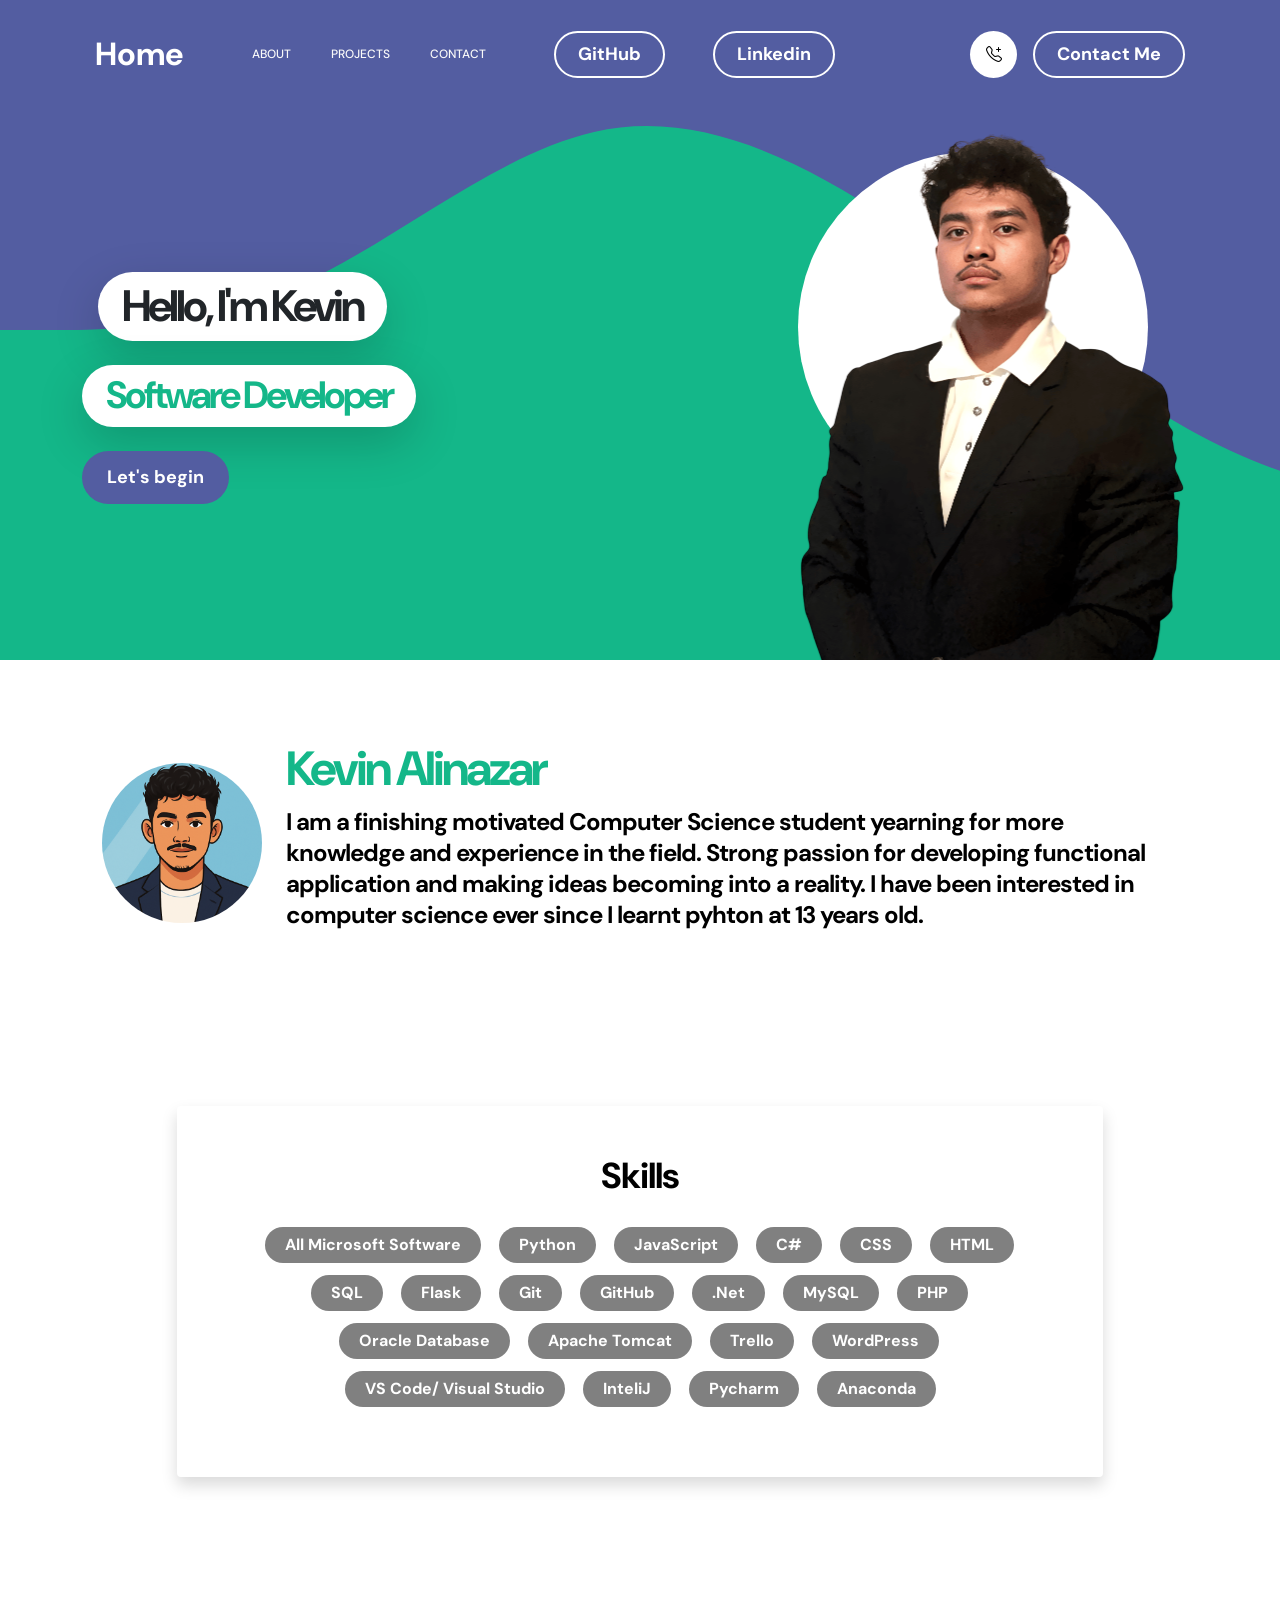
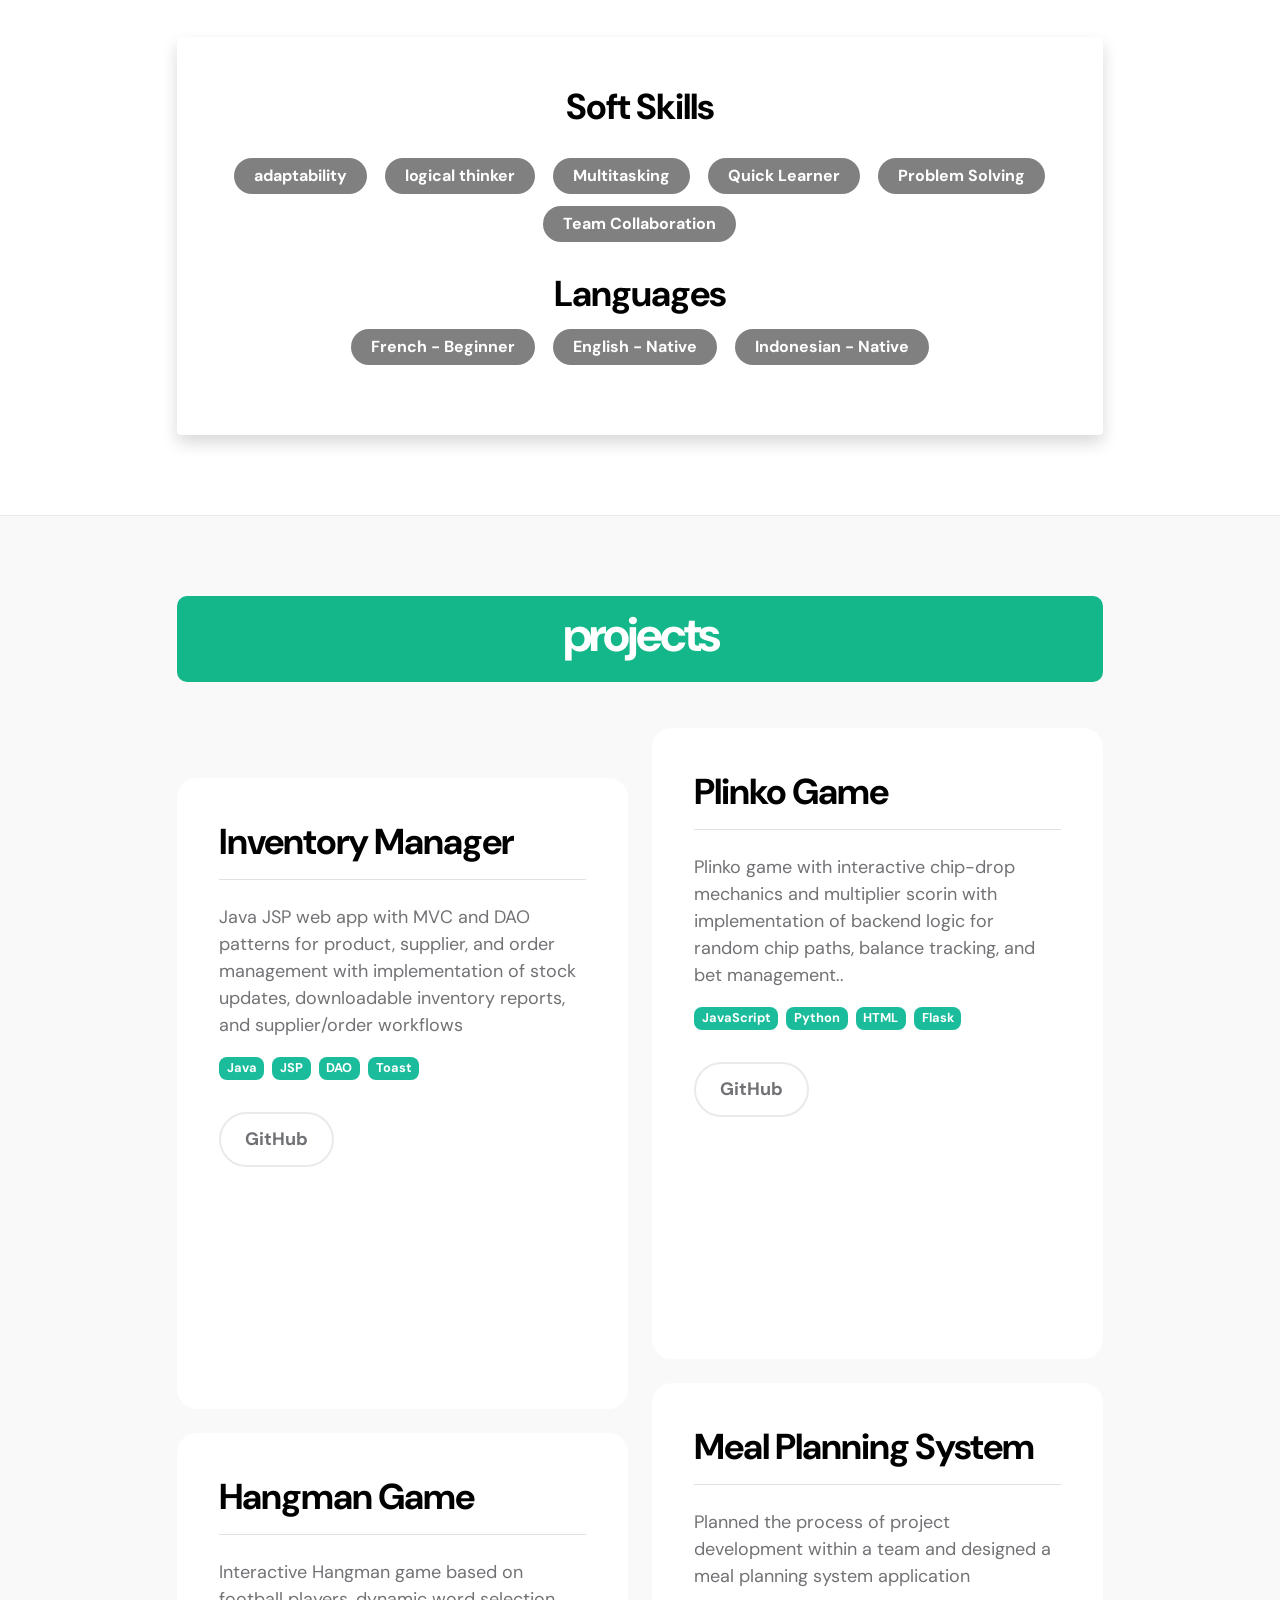
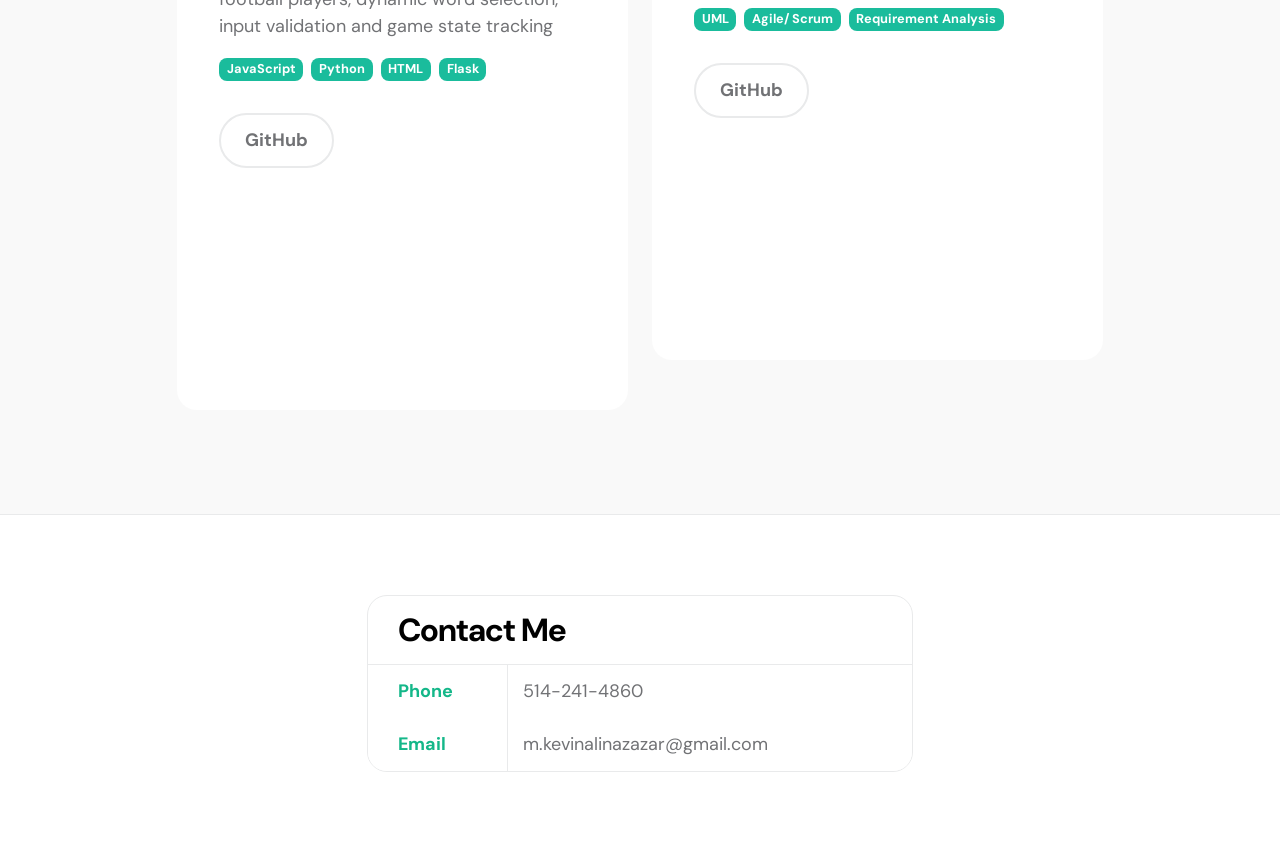
==== index.html @ 89772df0 "commit" ====
<!doctype html>
<html lang="en">
    <head>
        <meta charset="utf-8">
        <meta name="viewport" content="width=device-width, initial-scale=1">

        <meta name="description" content="">
        <meta name="author" content="TemplateMo">

        <title>Kevin's Portfolio</title>

        <!-- CSS FILES -->
        <link rel="preconnect" href="https://fonts.googleapis.com">
        
        <link rel="preconnect" href="https://fonts.gstatic.com" crossorigin>
        
        <link href="https://fonts.googleapis.com/css2?family=DM+Sans:wght@400;500;700&display=swap" rel="stylesheet">

        <link href="css/bootstrap.min.css" rel="stylesheet">

        <link href="css/bootstrap-icons.css" rel="stylesheet">

        <link href="css/magnific-popup.css" rel="stylesheet">

        <link href="css/templatemo-first-portfolio-style.css" rel="stylesheet">
        

    </head>
    
    <body>

        <section class="preloader">
            <div class="spinner">
                <span class="spinner-rotate"></span>    
            </div>
        </section>

        <nav class="navbar navbar-expand-lg">
            <div class="container">

                <button class="navbar-toggler" type="button" data-bs-toggle="collapse" data-bs-target="#navbarNav" aria-controls="navbarNav" aria-expanded="false" aria-label="Toggle navigation">
                    <span class="navbar-toggler-icon"></span>
                </button>

                <a href="index.html" class="navbar-brand mx-auto mx-lg-0">Home</a>

                <div class="collapse navbar-collapse" id="navbarNav">
                    <ul class="navbar-nav ms-lg-5">
                        <li class="nav-item">
                            <a class="nav-link" href="#section_2">About</a>
                        </li>

                        <li class="nav-item">
                            <a class="nav-link" href="#section_3">Projects</a>
                        </li>

                        <li class="nav-item">
                            <a class="nav-link" href="#section_4">Contact</a>
                        </li>
                    </ul>

                    <div class="d-lg-flex align-items-center d-none ms-5">
                        <a class="custom-btn btn" href="https://github.com/Hellotoday123"
                            target="_blank" 
                            rel="noopener noreferrer">GitHub</a>
                    </div>

                    <div class="d-lg-flex align-items-center d-none ms-5">
                        <a class="custom-btn btn" href="https://www.linkedin.com/in/kevin-alinazar-20935528a"
                            target="_blank" 
                            rel="noopener noreferrer">Linkedin</a>
                    </div>


                    <div class="d-lg-flex align-items-center d-none ms-auto">
                        <i class="navbar-icon bi-telephone-plus me-3"></i>
                        <a class="custom-btn btn" href="#section_4">Contact Me</a>
                    </div>
                </div>

            </div>
        </nav>

        <main>

            <section class="hero d-flex justify-content-center align-items-center" id="section_1">
                <div class="container">
                    <div class="row">

                        <div class="col-lg-7 col-12">
                            <div class="hero-text">
                                <div class="hero-title-wrap d-flex align-items-center mb-4">
                                    <h1 class="hero-title ms-3 mb-0">Hello, I'm Kevin</h1>
                                </div>

                                <h2 class="mb-4">Software Developer</h2>
                                <p class="mb-4"><a class="custom-btn btn custom-link" href="#section_2">Let's begin</a></p>
                            </div>
                        </div>

                        <div class="col-lg-5 col-12 position-relative">
                            <div class="hero-image-wrap"></div>
                            <img src="images/kevin_picture.png" 
                                class="kevin-image img-fluid" 
                                alt=""
                                style="width:50px; margin-top:-40px;">
                        </div>

                    </div>
                </div>
                <svg xmlns="http://www.w3.org/2000/svg" viewBox="0 0 1440 320"><path fill="#535da1" fill-opacity="1" d="M0,160L24,160C48,160,96,160,144,138.7C192,117,240,75,288,64C336,53,384,75,432,106.7C480,139,528,181,576,208C624,235,672,245,720,240C768,235,816,213,864,186.7C912,160,960,128,1008,133.3C1056,139,1104,181,1152,202.7C1200,224,1248,224,1296,197.3C1344,171,1392,117,1416,90.7L1440,64L1440,0L1416,0C1392,0,1344,0,1296,0C1248,0,1200,0,1152,0C1104,0,1056,0,1008,0C960,0,912,0,864,0C816,0,768,0,720,0C672,0,624,0,576,0C528,0,480,0,432,0C384,0,336,0,288,0C240,0,192,0,144,0C96,0,48,0,24,0L0,0Z"></path></svg>
            </section>


            <section class="about section-padding" id="section_2">
                <div class="container">
                    <div class="row">
                        <div class="col-lg-12">
                            <div class="about-thumb d-flex align-items-center">

                                <img src="images/ai-image.png" class="avatar-image img-fluid me-4" alt="">
                                <div>
                                    <h2 class="me-4 mb-0">Kevin Alinazar</h2>
                                    <h5 class="pt-2 mb-3">I am a finishing motivated Computer Science student yearning for more 
                                        knowledge and experience in the field. Strong passion for developing functional application
                                         and making ideas becoming into a reality. I have been interested in computer science ever
                                        since I learnt pyhton at 13 years old.</h5>

                                </div>
                            </div>
                        </div>

                    </div>
                </div>
            </section>


            <section class="skills section-padding">
            <div class="container">
                <div class="row justify-content-center">
                <div class="col-lg-10 col-md-12">
                    
                    <div class="skills-border p-5 shadow rounded text-center">
                    <h3 class="mb-4">Skills</h3>
                    
                    <ul class="list-inline">
                        <li class="list-inline-item badge skills-box">All Microsoft Software</li>
                        <li class="list-inline-item badge skills-box">Python</li>
                        <li class="list-inline-item badge skills-box">JavaScript</li>
                        <li class="list-inline-item badge skills-box">C#</li>
                        <li class="list-inline-item badge skills-box">CSS</li>
                        <li class="list-inline-item badge skills-box">HTML</li>
                        <li class="list-inline-item badge skills-box">SQL</li>
                        <li class="list-inline-item badge skills-box">Flask</li>
                        <li class="list-inline-item badge skills-box">Git</li>
                        <li class="list-inline-item badge skills-box">GitHub</li>
                        <li class="list-inline-item badge skills-box">.Net</li>
                        <li class="list-inline-item badge skills-box">MySQL</li>
                        <li class="list-inline-item badge skills-box">PHP</li>
                        <li class="list-inline-item badge skills-box">Oracle Database</li>
                        <li class="list-inline-item badge skills-box">Apache Tomcat</li>
                        <li class="list-inline-item badge skills-box">Trello</li>
                        <li class="list-inline-item badge skills-box">WordPress</li>
                        <li class="list-inline-item badge skills-box">VS Code/ Visual Studio</li>
                        <li class="list-inline-item badge skills-box">InteliJ</li>
                        <li class="list-inline-item badge skills-box">Pycharm</li>
                        <li class="list-inline-item badge skills-box">Anaconda</li>
                    </ul>
                    </div>

                </div>

                </div>
            </div>
            </section>
            <section class="skills section-padding">
            <div class="container">
                <div class="row justify-content-center">
                <div class="col-lg-10 col-md-12">
                    
                    <div class="skills-border p-5 shadow rounded text-center">
                    <h3 class="mb-4">Soft Skills</h3>
                    
                    <ul class="list-inline">
                        <li class="list-inline-item badge skills-box">adaptability</li>
                        <li class="list-inline-item badge skills-box">logical thinker</li>
                        <li class="list-inline-item badge skills-box">Multitasking</li>
                        <li class="list-inline-item badge skills-box">Quick Learner</li>
                        <li class="list-inline-item badge skills-box">Problem Solving</li>
                        <li class="list-inline-item badge skills-box">Team Collaboration</li>

                        <h3 class="mt-4">Languages</h3>
                        <ul class="list-inline">
                            <li class="list-inline-item badge skills-box">French - Beginner</li>
                            <li class="list-inline-item badge skills-box">English - Native</li>
                            <li class="list-inline-item badge skills-box">Indonesian - Native</li>
                        </ul>
                    </ul>
                    </div>
                

                </div>
                </div>
            </div>
            </section>


            <section class="projects section-padding" id="section_3">
                <div class="container">
                    <div class="row">

                        <div class="col-lg-10 col-12 mx-auto">
                            <div class="section-title-wrap d-flex justify-content-center align-items-center mb-5">
                                <h2 class="text-white mb-2">projects</h2>
                            </div>

                            <div class="row pt-lg-5">
                                <div class="col-lg-6 col-12">
                                    <div class="projects-thumb">
                                        <div class="d-flex flex-wrap align-items-center border-bottom mb-4 pb-3">
                                            <h3 class="mb-0">Inventory Manager</h3>
                                        </div>

                                        <p>Java JSP web app with MVC and DAO patterns for product, supplier, and order management with implementation of stock updates, 
                                            downloadable inventory reports, and supplier/order workflows</p>


                                        <div class="project-badges mb-3">
                                            <span class="badge badge-tech me-1">Java</span>
                                            <span class="badge badge-tech me-1">JSP</span>
                                            <span class="badge badge-tech me-1">DAO</span>
                                            <span class="badge badge-tech me-1">Toast</span>
                                        </div>

                                        <a href="https://github.com/Hellotoday123/inventory-manager"
                                            class="custom-btn custom-border-btn btn mt-3"
                                            target="_blank" 
                                            rel="noopener noreferrer">GitHub</a>
                                    </div>
                                </div>

                                <div class="col-lg-6 col-12">
                                    <div class="projects-thumb projects-thumb-up">
                                        <div class="d-flex flex-wrap align-items-center border-bottom mb-4 pb-3">
                                            <h3 class="mb-0">Plinko Game</h3>
                                        </div>

                                        <p>Plinko game with interactive chip-drop mechanics and multiplier scorin with implementation of backend logic for random chip paths, 
                                            balance tracking, and bet management..</p>

                                        <div class="project-badges mb-3">
                                            <span class="badge badge-tech me-1">JavaScript</span>
                                            <span class="badge badge-tech me-1">Python</span>
                                            <span class="badge badge-tech me-1">HTML</span>
                                            <span class="badge badge-tech me-1">Flask</span>
                                        </div>
                                        <a href="https://github.com/Hellotoday123/Plinko-game"
                                            class="custom-btn custom-border-btn btn mt-3"
                                            target="_blank" 
                                            rel="noopener noreferrer">GitHub</a>
                                    </div>
                                </div>

                                <div class="col-lg-6 col-12">
                                    <div class="projects-thumb">
                                        <div class="d-flex flex-wrap align-items-center border-bottom mb-4 pb-3">
                                            <h3 class="mb-0">Hangman Game</h3>
                                        </div>

                                        <p>Interactive Hangman game based on football players, dynamic word selection, input validation and game state tracking</p>

                                        <div class="project-badges mb-3">
                                            <span class="badge badge-tech me-1">JavaScript</span>
                                            <span class="badge badge-tech me-1">Python</span>
                                            <span class="badge badge-tech me-1">HTML</span>
                                            <span class="badge badge-tech me-1">Flask</span>
                                        </div>

                                        <a href="https://github.com/Hellotoday123/Hangman"
                                            class="custom-btn custom-border-btn btn mt-3"
                                            target="_blank" 
                                            rel="noopener noreferrer">GitHub</a>
                                    </div>
                                </div>

                                <div class="col-lg-6 col-12">
                                    <div class="projects-thumb projects-thumb-up">
                                        <div class="d-flex flex-wrap align-items-center border-bottom mb-4 pb-3">
                                            <h3 class="mb-0">Meal Planning System </h3>

                                        </div>

                                        <p>Planned the process of project development within a team and designed a meal planning system application</p>

                                        <div class="project-badges mb-3">
                                            <span class="badge badge-tech me-1">UML</span>
                                            <span class="badge badge-tech me-1">Agile/ Scrum</span>
                                            <span class="badge badge-tech me-1">Requirement Analysis</span>
                                        </div>

                                        <a href="https://github.com/Hellotoday123/Meal-Planning-System"
                                            class="custom-btn custom-border-btn btn mt-3"
                                            target="_blank" 
                                            rel="noopener noreferrer">GitHub</a>
                                    </div>
                                </div>
                            </div>
                        </div>
                    </div>
                </div>
            </section>

            <section class="contact section-padding" id="section_4">
                <div class="container">
                    <div class="row justify-content-center">
                        
                        <div class="col-lg-6 col-12">
                            <div class="profile-thumb">
                                <div class="profile-title">
                                    <h4 class="mb-0">Contact Me</h4>
                                </div>

                                <div class="profile-body">
                                    <p>
                                        <span class="profile-small-title">Phone</span> 
                                         <span><a href="tel: 514-241-4860">514-241-4860</a></span>
                                    </p>

                                    <p>
                                        <span class="profile-small-title">Email</span> 
                                        <span><a href="mailto:m.kevinalinazazar@gmail.com">m.kevinalinazazar@gmail.com</a></span>
                                    </p>
                                </div>
                            </div>
                        </div>

                    </div>
                </div>
            </section>

        </main>
        <!-- JAVASCRIPT FILES -->
        <script src="js/jquery.min.js"></script>
        <script src="js/bootstrap.min.js"></script>
        <script src="js/jquery.sticky.js"></script>
        <script src="js/jquery.magnific-popup.min.js"></script>
        <script src="js/magnific-popup-options.js"></script>
        <script src="js/custom.js"></script>

    </body>
</html>
---- css/templatemo-first-portfolio-style.css ----
/*

TemplateMo 578 First Portfolio

https://templatemo.com/tm-578-first-portfolio

*/


/*---------------------------------------
  CUSTOM PROPERTIES ( VARIABLES )             
-----------------------------------------*/
:root {
  --white-color:                  #ffffff;
  --primary-color:                #535da1;
  --secondary-color:              #14B789;
  --section-bg-color:             #f9f9f9;
  --dark-color:                   #000000;
  --p-color:                      #717275;
  --border-color:                 #e9eaeb;
  --featured-border-color:        #727aab;

  --body-font-family:             'DM Sans', sans-serif;

  --h1-font-size:                 62px;
  --h2-font-size:                 48px;
  --h3-font-size:                 36px;
  --h4-font-size:                 32px;
  --h5-font-size:                 24px;
  --h6-font-size:                 22px;
  --p-font-size:                  18px;
  --menu-font-size:               12px;
  --copyright-font-size:          14px;

  --border-radius-large:          100px;
  --border-radius-medium:         20px;
  --border-radius-small:          10px;

  --font-weight-normal:           400;
  --font-weight-medium:           500;
  --font-weight-bold:             700;
}

body {
    background: var(--white-color);
    font-family: var(--body-font-family); 
}


/*---------------------------------------
  TYPOGRAPHY               
-----------------------------------------*/

h2,
h3,
h4,
h5,
h6 {
  color: var(--dark-color);
}

h1,
h2,
h3,
h4,
h5,
h6 {
  font-weight: var(--font-weight-bold);
  letter-spacing: -1px;
}

h1 {
  font-size: var(--h1-font-size);
  letter-spacing: -3px;
}

h2 {
  font-size: var(--h2-font-size);
  color: var(--secondary-color);
  letter-spacing: -3px;
}

h3 {
  font-size: var(--h3-font-size);
}

h4 {
  font-size: var(--h4-font-size);
}

h5 {
  font-size: var(--h5-font-size);
  line-height: normal;
}

h6 {
  font-size: var(--h6-font-size);
}

p {
  color: var(--p-color);
  font-size: var(--p-font-size);
  font-weight: var(--font-weight-normal);
}

ul li {
  color: var(--p-color);
  font-size: var(--p-font-size);
  font-weight: var(--font-weight-normal);
}

a, 
button {
  touch-action: manipulation;
  transition: all 0.3s;
}

a {
  color: var(--p-color);
  text-decoration: none;
}

a:hover {
  color: var(--secondary-color);
}

::selection {
  background: var(--secondary-color);
  color: var(--white-color);
}

::-moz-selection {
  background: var(--secondary-color);
  color: var(--white-color);
}

.section-padding {
  padding-top: 80px;
  padding-bottom: 80px;
}

b,
strong {
  font-weight: var(--font-weight-bold);
}

.section-title-wrap {
  background: var(--secondary-color);
  border-radius: var(--border-radius-small);
  padding: 10px 30px;
}


/*---------------------------------------
  AVATAR IMAGE               
-----------------------------------------*/
.avatar-image {
  border-radius: var(--border-radius-large);
  width: 160px;
  height: 160px;
  object-fit: cover;
}

.avatar-image-large {
  width: 90.4px;
  height: 90.4px;
}


/*---------------------------------------
  PRE LOADER               
-----------------------------------------*/
.preloader {
  position: fixed;
  top: 0;
  left: 0;
  width: 100%;
  height: 100%;
  z-index: 99999;
  display: flex;
  flex-flow: row nowrap;
  justify-content: center;
  align-items: center;
  background: none repeat scroll 0 0 var(--white-color);
}

.spinner {
  border: 1px solid transparent;
  border-radius: var(--border-radius-small);
  position: relative;
}

.spinner:before {
  content: '';
  box-sizing: border-box;
  position: absolute;
  top: 50%;
  left: 50%;
  width: 45px;
  height: 45px;
  margin-top: -10px;
  margin-left: -10px;
  border-radius: 50%;
  border: 1px solid var(--border-color);
  border-top-color: var(--white-color);
  animation: spinner .9s linear infinite;
}

@-webkit-@keyframes spinner {
  to {transform: rotate(360deg);
  }
}

@keyframes spinner {
  to {transform: rotate(360deg);}
}


/*---------------------------------------
  CUSTOM ICON               
-----------------------------------------*/
.navbar-icon {
  background: var(--white-color);
  border-radius: var(--border-radius-large);
  color: var(--dark-color);
  width: 47px;
  height: 47px;
  line-height: 47px;
  text-align: center;
}

.is-sticky .navbar-icon {
  background: var(--secondary-color);
  color: var(--white-color);
}

.form-check-icon {
  color: var(--secondary-color);
}


/*---------------------------------------
  CUSTOM BUTTON               
-----------------------------------------*/
.custom-btn,
.navbar .custom-btn {
  font-size: var(--p-font-size);
  font-weight: var(--font-weight-bold);
}

.navbar .custom-btn {
  background: transparent;
  border-width: 2px;
  border-style: solid;
  border-color: var(--white-color);
  color: var(--white-color);
  padding: 8px 22px;
}

.navbar .custom-btn:hover {
  background: var(--white-color);
  border-color: transparent;
  color: var(--secondary-color);
}

.custom-btn {
  background: var(--secondary-color);
  border-radius: var(--border-radius-large);
  color: var(--white-color);
  font-weight: var(--font-weight-bold);
  padding: 12px 24px;
}

.custom-btn:hover {
  background: var(--primary-color);
  box-shadow: 0 1rem 3rem rgba(0,0,0,.175);
  color: var(--white-color);
}

.custom-border-btn {
  background: transparent;
  border: 2px solid var(--border-color);
  color: var(--p-color);
}

.custom-border-btn:hover {
  background: var(--secondary-color);
  border-color: var(--secondary-color);
  color: var(--white-color);
}

.custom-link {
	background-color: var(--primary-color);
}

.custom-link:hover {
	background-color: var(--secondary-color);
}


/*---------------------------------------
  NAVIGATION              
-----------------------------------------*/
.sticky-wrapper {
  position: relative;
  z-index: 222;
  height: auto !important;
}

.is-sticky,
.is-sticky .navbar .container {
  background: var(--white-color);
  box-shadow: 0 1rem 3rem rgb(0 0 0 / 18%);
}

.is-sticky .navbar-brand,
.is-sticky .navbar-brand:hover {
  color: var(--dark-color);
}

.is-sticky .navbar-nav .nav-link {
  color: var(--p-color);
}

.is-sticky .navbar .custom-btn {
  border-color: var(--secondary-color);
  color: var(--secondary-color);
}

.is-sticky .navbar .custom-btn:hover {
  background: var(--secondary-color);
  color: var(--white-color);
}

.navbar {
  background: transparent;
  position: absolute;
  z-index: 9;
  right: 0;
  left: 0;
  transition: all 0.3s;
  padding-top: 15px;
  padding-bottom: 0;
}

.navbar .container {
  border-radius: var(--border-radius-small);
  padding: 10px 25px;
}

.navbar-brand {
  font-size: var(--h4-font-size);
  font-weight: var(--font-weight-bold);
}

.navbar-brand,
.navbar-brand:hover {
  color: var(--white-color);
}

.navbar-expand-lg .navbar-nav .nav-link {
  padding-right: 0;
  padding-left: 0;
  margin-right: 20px;
  margin-left: 20px;
}

.navbar-nav .nav-link {
  display: inline-block;
  color: var(--section-bg-color);
  font-size: var(--menu-font-size);
  font-weight: var(--font-weight-medium);
  text-transform: uppercase;
  position: relative;
  padding-top: 15px;
  padding-bottom: 15px;
}

.navbar-nav .nav-link::after {
  content: "";
  background: transparent;
  position: absolute;
  bottom: 6px;
  right: 0;
  left: 0;
  width: 100%;
  height: 2px;
}

.navbar-nav .nav-link.active::after, 
.navbar-nav .nav-link:hover::after {
  background: var(--secondary-color);
}

.navbar-nav .nav-link.active, 
.navbar-nav .nav-link:hover {
  color: var(--secondary-color);
}

.navbar-toggler {
  border: 0;
  padding: 0;
  cursor: pointer;
  margin: 0;
  width: 30px;
  height: 35px;
  outline: none;
}

.navbar-toggler:focus {
  outline: none;
  box-shadow: none;
}

.navbar-toggler[aria-expanded="true"] .navbar-toggler-icon {
  background: transparent;
}

.navbar-toggler[aria-expanded="true"] .navbar-toggler-icon:before,
.navbar-toggler[aria-expanded="true"] .navbar-toggler-icon:after {
  transition: top 300ms 50ms ease, -webkit-transform 300ms 350ms ease;
  transition: top 300ms 50ms ease, transform 300ms 350ms ease;
  transition: top 300ms 50ms ease, transform 300ms 350ms ease, -webkit-transform 300ms 350ms ease;
  top: 0;
}

.navbar-toggler[aria-expanded="true"] .navbar-toggler-icon:before {
  transform: rotate(45deg);
}

.navbar-toggler[aria-expanded="true"] .navbar-toggler-icon:after {
  transform: rotate(-45deg);
}

.navbar-toggler .navbar-toggler-icon {
  background: var(--white-color);
  transition: background 10ms 300ms ease;
  display: block;
  width: 30px;
  height: 2px;
  position: relative;
}

.navbar-toggler .navbar-toggler-icon:before,
.navbar-toggler .navbar-toggler-icon:after {
  transition: top 300ms 350ms ease, -webkit-transform 300ms 50ms ease;
  transition: top 300ms 350ms ease, transform 300ms 50ms ease;
  transition: top 300ms 350ms ease, transform 300ms 50ms ease, -webkit-transform 300ms 50ms ease;
  position: absolute;
  right: 0;
  left: 0;
  background: var(--white-color);
  width: 30px;
  height: 2px;
  content: '';
}

.navbar-toggler .navbar-toggler-icon::before {
  top: -8px;
}

.navbar-toggler .navbar-toggler-icon::after {
  top: 8px;
}


/*---------------------------------------
  HERO              
-----------------------------------------*/
.hero {
  background: var(--secondary-color);
  position: relative;
  overflow: hidden;
  padding-top: 330px;
  padding-bottom: 330px;
}

@media  screen and (min-width: 991px) {
  .hero {
    height: 60vh;
  }
}

.hero-title,
.hero h2 {
  background: var(--white-color);
  box-shadow: 0 1rem 3rem rgba(0,0,0,.175);
  border-radius: var(--border-radius-large);
  display: inline-block;
  padding: 8px 24px;
}

.hero-title {
	font-size: 44px;
}

.hero h2 {
	font-size: 38px;
}

.hero-text {
  position: relative;
  z-index: 22;
  top: 70px;
}

.hero-image-wrap {
  background: var(--white-color);
  border-radius: 100%;
  width: 350px;
  height: 350px;
  position: absolute;
  z-index: 22;
  top: -50px;
  right: 0;
  left: 0;
  margin: auto;
  pointer-events: none;
}

.kevin-image{
  position: absolute;
  z-index: 22;
  top: -75px;
  width: 100%;
  min-width: 450px;
  margin-top: -50px;
  object-fit: cover;
}

.hero svg {
  position: absolute;
  z-index: 2;
  bottom: 0;
  right: 0;
  left: 0;
  overflow: hidden;
  height: 100%;
  pointer-events: none;
}


/*---------------------------------------
  ABOUT              
-----------------------------------------*/
.profile-thumb {
  border: 1px solid var(--border-color);
  border-radius: var(--border-radius-medium);
  position: relative;
  overflow: hidden;
}

.profile-title {
  border-bottom: 1px solid var(--border-color);
  padding: 15px 30px;
}

.profile-small-title {
  border-right: 1px solid var(--border-color);
  color: var(--secondary-color);
  font-weight: var(--font-weight-bold);
  min-width: 140px;
  margin-right: 10px;
  padding: 13px 30px;
  display: inline-block;
}

.profile-body p {
  margin-bottom: 0;
}

.profile-body p:nth-of-type(even) {
  background: var(--white-color);
}

.about-image {
  border-radius: var(--border-radius-medium);
}

.about-thumb {
  padding-right: 20px;
  padding-left: 20px;
}


/*---------------------------------------
  FEATURED              
-----------------------------------------*/
.featured-numbers {
  font-size: var(--h1-font-size);
  line-height: normal;
  display: block;
}

.featured-text {
  color: var(--secondary-color);
}

.featured-border-bottom {
  border-bottom: 1px solid var(--border-color);
}

.featured-border-start {
  border-left: 1px solid var(--border-color);
}


/*---------------------------------------
  skills              
-----------------------------------------*/

.skills-box {
	font-size: 1rem;
  padding: 10px 20px;
  border-radius: 100px;
  background-color: gray;
  margin: 6px;
}



/*---------------------------------------
                
-----------------------------------------*/
.projects,
.featured {
  background: var(--section-bg-color);
  border-top: 1px solid var(--border-color);
  border-bottom: 1px solid var(--border-color);
}

.projects-thumb {
  background: var(--white-color);
  border: 2px solid transparent;
  border-radius: var(--border-radius-medium);
  position: relative;
  overflow: hidden;
  margin-bottom: 24px;
  padding: 40px 40px 240px 40px;
  transition: all 0.5s;
}

.projects-thumb-up {
  position: relative;
  bottom: 50px;
  margin-bottom: -50px;
}

.projects-thumb:hover {
  border: 2px solid var(--secondary-color);
  box-shadow: 0 1rem 3rem rgba(0,0,0,.175);
}

.projects-thumb:hover .projects-icon-wrap {
  background: var(--secondary-color);
  border-color: var(--secondary-color);
  color: var(--white-color);
}

.projects-icon-wrap {
  border: 1px solid var(--border-color);
  border-radius: var(--border-radius-small);
  position: absolute;
  bottom: 0;
  right: 0;
  width: 50%;
  height: 55%;
  transform: rotate(-35deg) translateY(55px);
  transition: all ease 0.5s;
}

.projects-icon {
  font-size: 90px;
  position: relative;
  bottom: 15px;
}

.projects-thumb:hover .projects-price-wrap {
  background: var(--secondary-color);
}

.projects-thumb:hover .projects-price-overlay {
  background: var(--primary-color);
}

.projects-price-wrap {
  background: var(--primary-color);
  border-radius: var(--border-radius-medium);
  position: relative;
  overflow: hidden;
  padding: 6px 20px 6px 15px;
  transition: all ease 0.5s;
}

.projects-price-text {
  color: var(--white-color);
  font-size: var(--copyright-font-size);
  font-weight: var(--font-weight-bold);
}

.projects-price-overlay {
  background: var(--secondary-color);
  border-bottom-left-radius: 100%;
  position: absolute;
  top: 0;
  right: 0;
  width: 20px;
  height: 20px;
  pointer-events: none;
}

.badge-tech {
  background-color: #1abc9c;   
  color: #fff; 
  font-size: 0.8rem; 
  padding: 0.4em 0.6em;
  border-radius: 8px;
}

/*---------------------------------------
  CUSTOM FORM               
-----------------------------------------*/
.custom-form .form-control {
  background: var(--white-color);
  box-shadow: none;
  border: 2px solid var(--border-color);
  color: var(--p-color);
  margin-bottom: 24px;
  padding-top: 13px;
  padding-bottom: 13px;
  outline: none;
}

.form-floating>label {
  color: var(--p-color);
}

.form-check-inline {
  vertical-align: middle;
  width: 100%;
  position: relative;
  margin-right: 0;
  margin-top: 0;
  margin-bottom: 24px;
  padding: 0;
}

.custom-form .form-check-label {
  position: absolute;
  top: 50%;
  left: 50%;
  transform: translate(-50%, -50%);
  text-align: center;
}

.form-check-label-text {
  color: var(--p-color);
  display: block;
  font-size: copyright-font-size;
  margin-top: 5px;
}

.form-check-input[type=checkbox] {
  background: var(--white-color);
  border: 2px solid var(--border-color);
  box-shadow: none;
  outline: none;
  width: 100%;
  margin-top: 0;
  margin-left: 0;
  padding: 40px 50px;
}

.form-check-input:checked[type=checkbox] {
  background-image: none;
}

.form-check-input:hover,
.form-check-input:checked {
  background-color: transparent;
  border-color: var(--secondary-color);
}

.custom-form .form-control:hover,
.custom-form .form-control:focus {
  background: transparent;
  border-color: var(--secondary-color);
}

.custom-form .form-floating textarea {
  height: 150px;
}

.custom-form button[type="submit"] {
  background: var(--secondary-color);
  border: none;
  border-radius: var(--border-radius-large);
  color: var(--white-color);
  font-weight: var(--font-weight-bold);
  transition: all 0.3s;
  margin-bottom: 0;
}

.custom-form button[type="submit"]:hover,
.custom-form button[type="submit"]:focus {
  background: var(--primary-color);
  border-color: transparent;
}


/*---------------------------------------
  SITE FOOTER              
-----------------------------------------*/
.site-footer {
  border-top: 1px solid var(--border-color);
  padding-top: 50px;
  padding-bottom: 50px;
  text-align: center;
}

.site-footer-title {
  font-size: var(--menu-font-size);
  color: var(--dark-color);
  text-transform: uppercase;
}

.copyright-text-wrap p,
.copyright-text {
  font-size: var(--copyright-font-size);
}

.copyright-text {
  border-right: 1px solid var(--border-color);
  padding-right: 25px;
  margin-right: 20px;
}

.copyright-text-wrap a {
  font-weight: var(--font-weight-bold);
}

.footer-menu {
  margin: 0;
  padding: 0;
}

.footer-menu-item {
  list-style: none;
  display: inline-block;
  vertical-align: top;
}

.footer-menu-link {
  border: 1px solid var(--border-color);
  border-radius: var(--border-radius-medium);
  font-size: var(--copyright-font-size);
  font-weight: var(--font-weight-medium);
  display: inline-block;
  vertical-align: top;
  text-align: center;
  margin-right: 10px;
  margin-bottom: 10px;
  padding: 6px 14px;
  min-width: 70px;
}

.footer-menu-link:hover {
  background: var(--secondary-color);
  border-color: transparent;
  color: var(--white-color);
}


/*---------------------------------------
  SOCIAL ICON               
-----------------------------------------*/
.social-icon {
  margin: 0;
  padding: 0;
}

.social-icon-item {
  list-style: none;
  display: inline-block;
  vertical-align: top;
}

.social-icon-link {
  border: 1px solid var(--border-color);
  border-radius: var(--border-radius-large);
  font-size: var(--copyright-font-size);
  color: var(--dark-color);
  display: inline-block;
  vertical-align: top;
  margin: 2px 2px 5px 2px;
  width: 40px;
  height: 40px;
  line-height: 40px;
  text-align: center;
}

.social-icon-link:hover {
  background: var(--secondary-color);
  border-color: transparent;
  color: var(--white-color);
}


/*---------------------------------------
  RESPONSIVE STYLES               
-----------------------------------------*/
@media screen and (min-width: 1600px) {
  .hero {
    padding-top: 380px;
    padding-bottom: 380px;
  }

  .hero-image-wrap {
    top: 0px;
    width: 400px;
    height: 400px;
  }

  .hero-image {
    min-width: 650px;
  }
  
  .hero-title,
	.hero h2 {
	  font-size: var(--h2-font-size);
	}
}

@media screen and (max-width: 991px) {
  h1 {
    font-size: 48px;
  }

  h2 {
    font-size: 36px;
  }

  h3 {
    font-size: 32px;
  }

  h4 {
    font-size: 28px;
  }

  h5 {
    font-size: 20px;
  }

  h6 {
    font-size: 18px;
  }

  .section-padding {
    padding-top: 80px;
    padding-bottom: 80px;
  }

  .custom-btn,
  .navbar .custom-btn {
    font-size: var(--copyright-text-font-size);
    padding: 8px 16px;
  }

  .navbar .container {
    background: var(--white-color);
  }

  .navbar-brand,
  .navbar-brand:hover {
    color: var(--dark-color);
  }

  .navbar-icon {
    background: var(--secondary-color);
    color: var(--white-color);
    width: 44px;
    height: 44px;
    line-height: 44px;
  }

  .navbar .custom-btn {
    border-color: var(--secondary-color);
    color: var(--secondary-color);
  }

  .navbar-toggler .navbar-toggler-icon,
  .navbar-toggler .navbar-toggler-icon:before,
  .navbar-toggler .navbar-toggler-icon:after {
    background: var(--dark-color);
  }

  .navbar-expand-lg .navbar-nav .nav-link {
    margin-left: 0;
  }

  .navbar-nav .nav-link {
    color: var(--p-color);
    padding-top: 10px;
    padding-bottom: 10px;
  }

  .hero {
    padding-top: 200px;
    padding-bottom: 400px;
  }

  .hero-text {
    top: 0;
    margin-bottom: 120px;
  }

  .about-thumb {
    padding-right: 0;
    padding-left: 0;
  }

  .about-numbers {
    font-size: 42px;
  }

  .projects-thumb-up {
    bottom: 0;
    margin-bottom: 32px;
  }

  .projects-thumb {
    margin-bottom: 32px;
    padding-bottom: 270px;
  }

  .projects-icon-wrap {
    width: 45%;
    height: 60%;
  }


  .contact-info {
    border-radius: 0 0 var(--border-radius-small) var(--border-radius-small);
    padding: 40px 30px;
  }

  .contact-info-border-start {
    border-right: 0;
    border-bottom: 1px solid var(--border-color);
    border-radius: var(--border-radius-small) var(--border-radius-small) 0 0;
  }
}

@media screen and (max-width: 575px) {
  .navbar .container {
    margin-right: 12px;
    margin-left: 12px;
  }
}

@media screen and (max-width: 480px) {
  h1 {
    font-size: 40px;
  }

  h2 {
    font-size: 28px;
  }

  h3 {
    font-size: 26px;
  }

  h4 {
    font-size: 22px;
  }

  h5 {
    font-size: 20px;
  }

  .custom-btn,
  .navbar .custom-btn {
    font-size: 13px;
    padding: 6px 12px;
  }

  .navbar-icon {
    font-size: var(--copyright-font-size);
    width: 35.5px;
    height: 35.5px;
    line-height: 35.5px;
  }

  .hero-image-wrap {
    width: 300px;
    height: 300px;
  }

  .hero-image {
    min-width: inherit;
  }

}
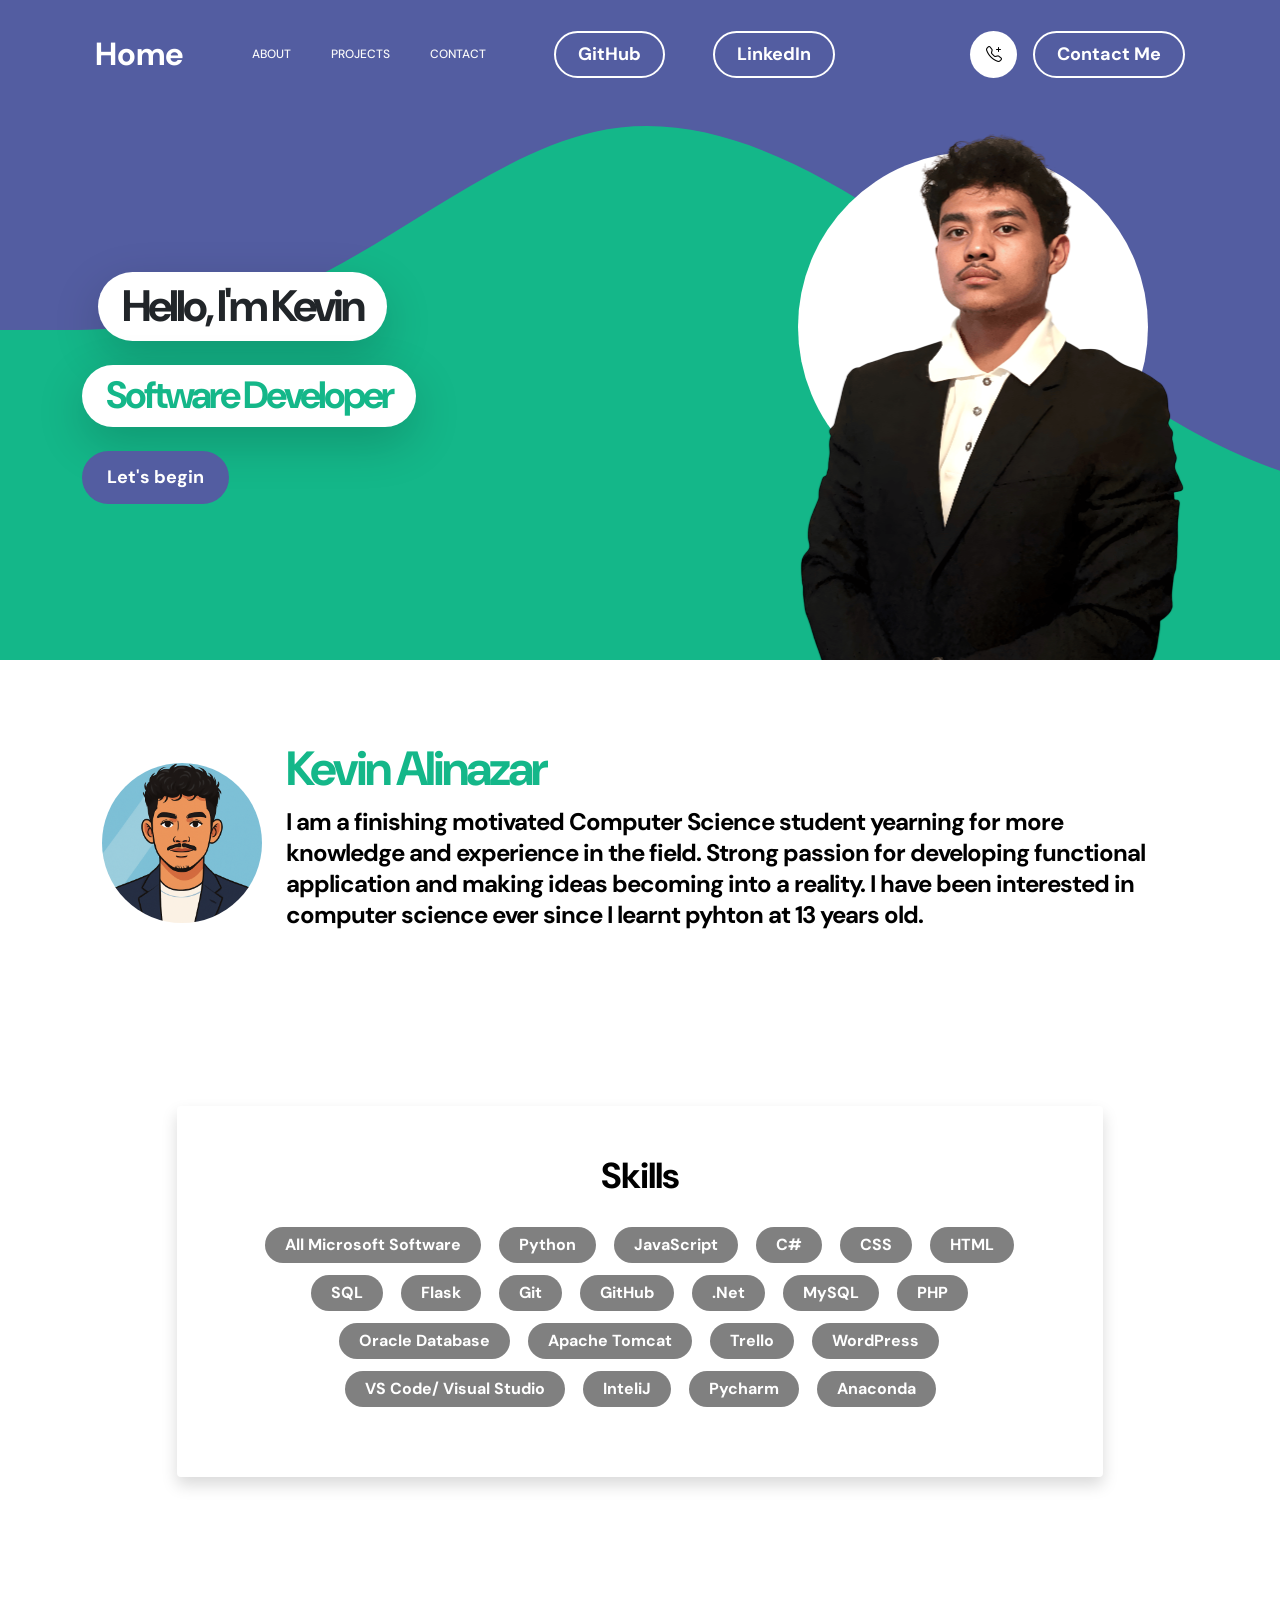
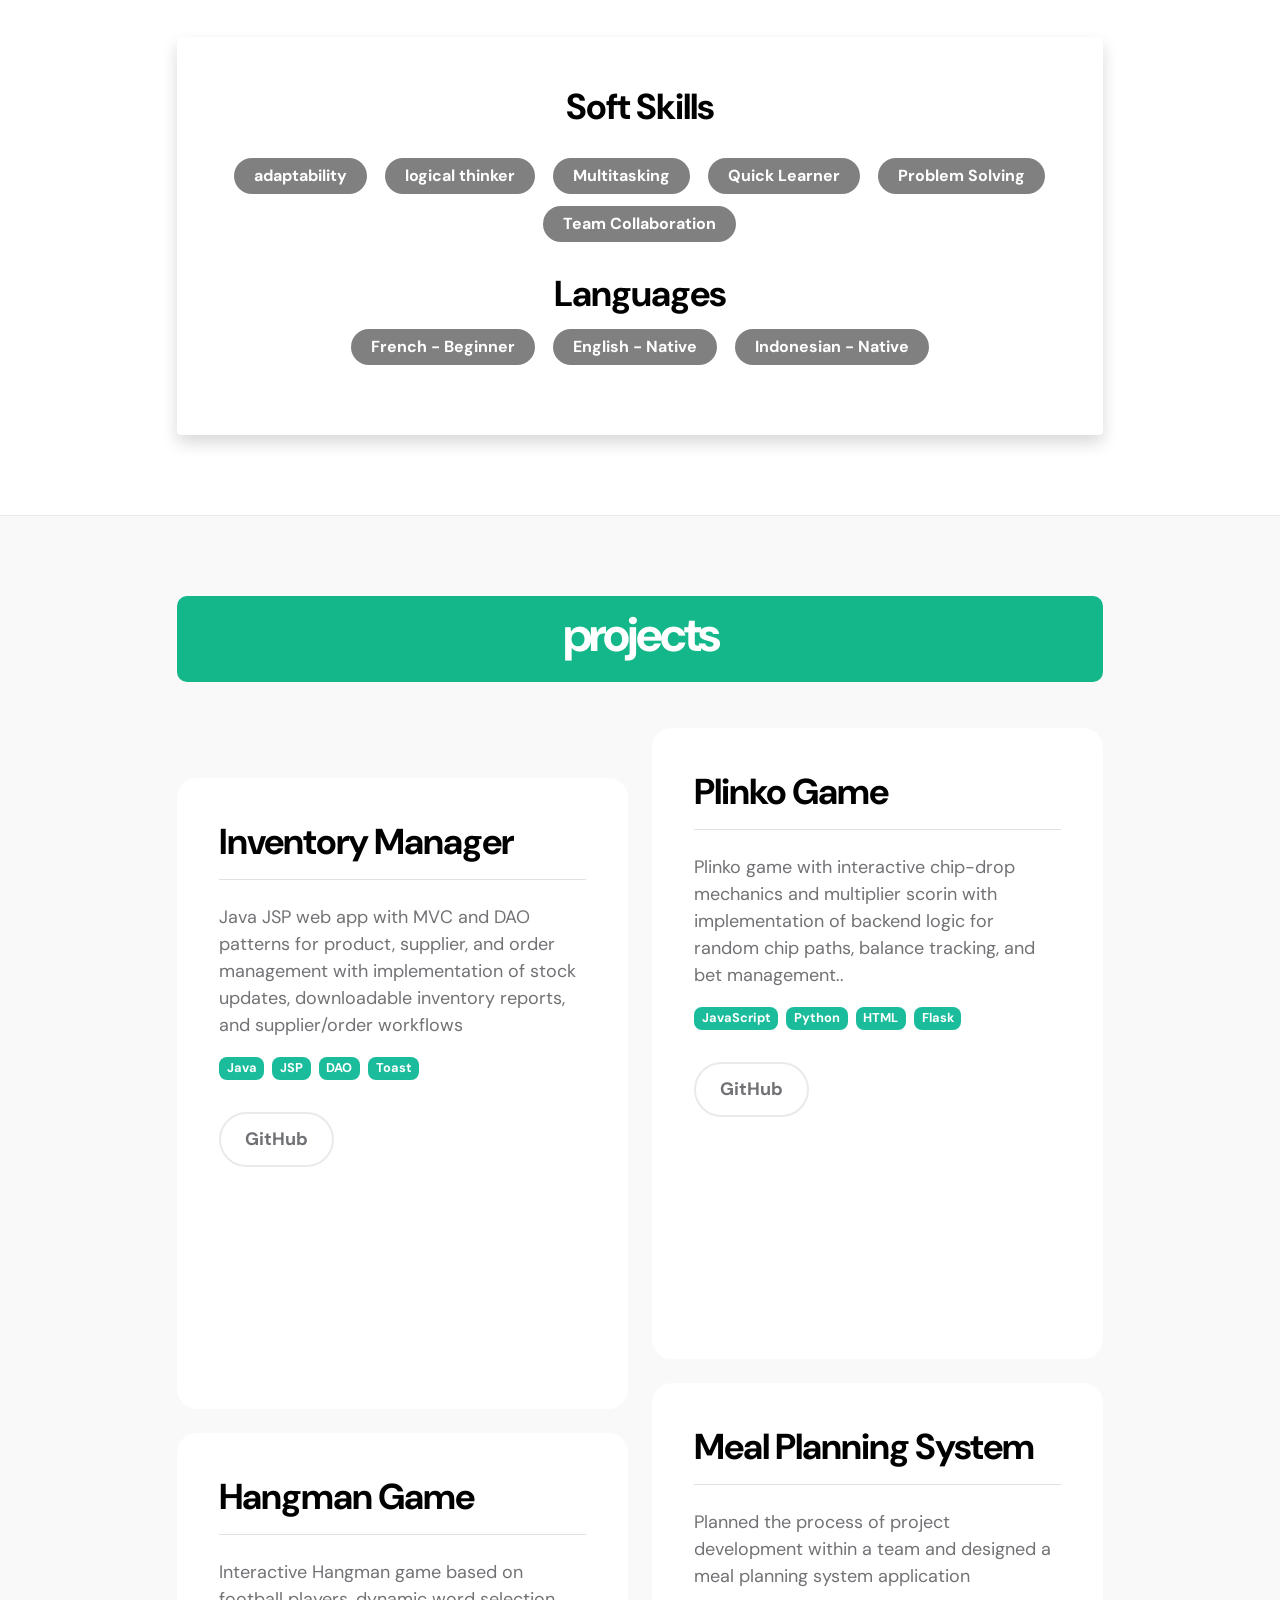
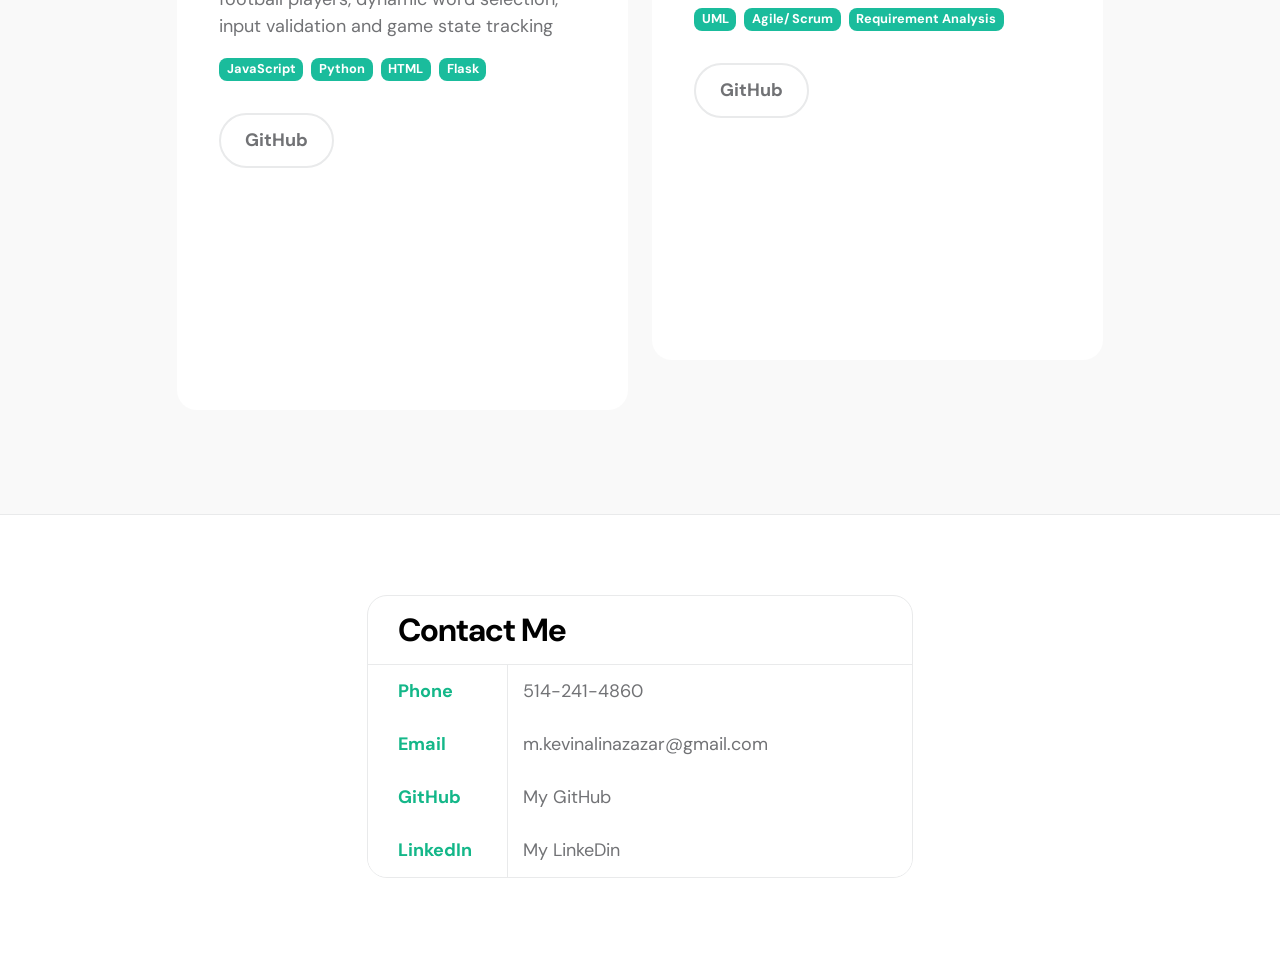
==== commit cb39832c: "final" ====
--- a/index.html
+++ b/index.html
@@ -68,7 +68,7 @@
                     <div class="d-lg-flex align-items-center d-none ms-5">
                         <a class="custom-btn btn" href="https://www.linkedin.com/in/kevin-alinazar-20935528a"
                             target="_blank" 
-                            rel="noopener noreferrer">Linkedin</a>
+                            rel="noopener noreferrer">LinkedIn</a>
                     </div>
 
 
@@ -330,6 +330,22 @@
                                         <span class="profile-small-title">Email</span> 
                                         <span><a href="mailto:m.kevinalinazazar@gmail.com">m.kevinalinazazar@gmail.com</a></span>
                                     </p>
+
+                                    <p>
+                                        <span class="profile-small-title">GitHub</span> 
+                                         <span><a href="https://github.com/Hellotoday123"
+                                            target="_blank" 
+                                            rel="noopener noreferrer">My GitHub</a>
+                                        </span>
+                                    </p>
+
+                                    <p>
+                                        <span class="profile-small-title">LinkedIn</span> 
+                                         <span><a href="https://www.linkedin.com/in/kevin-alinazar-20935528a"
+                                            target="_blank" 
+                                            rel="noopener noreferrer">My LinkeDin</a>
+                                        </span>
+                                    </p>
                                 </div>
                             </div>
                         </div>
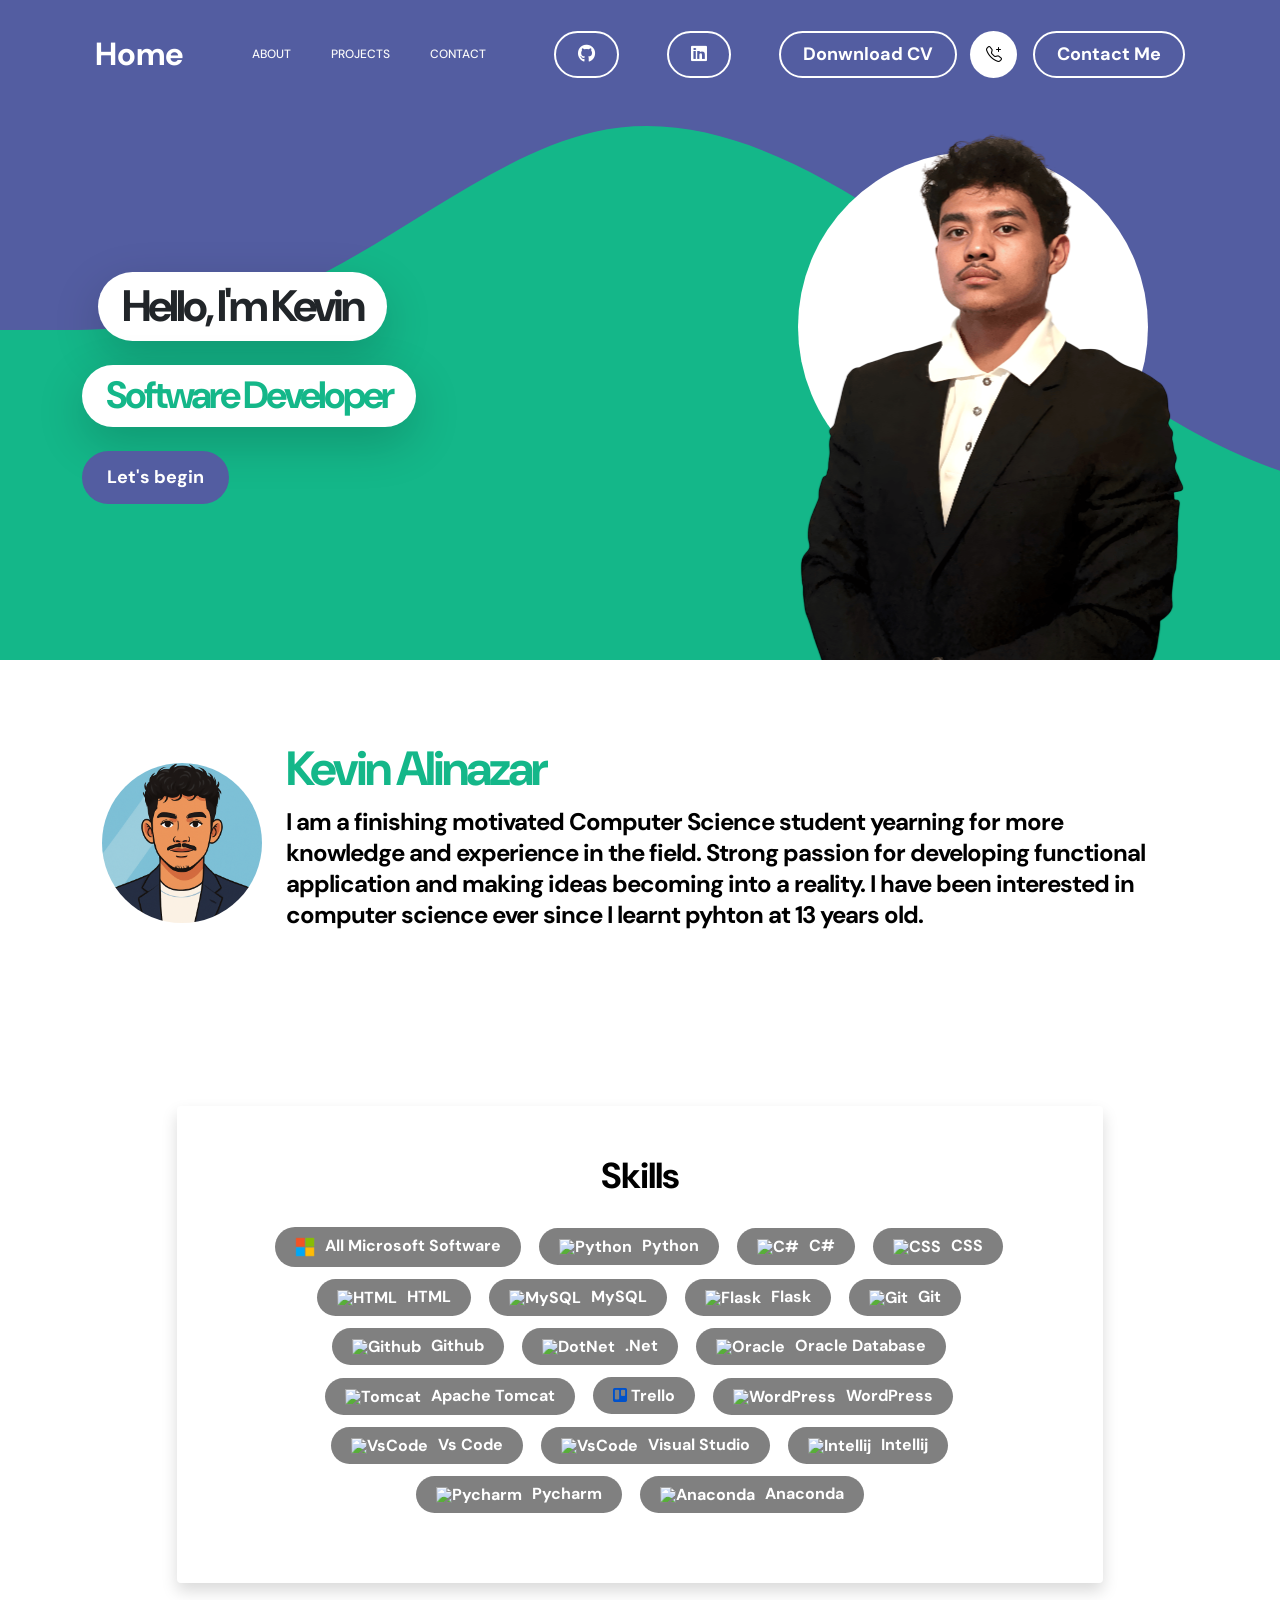
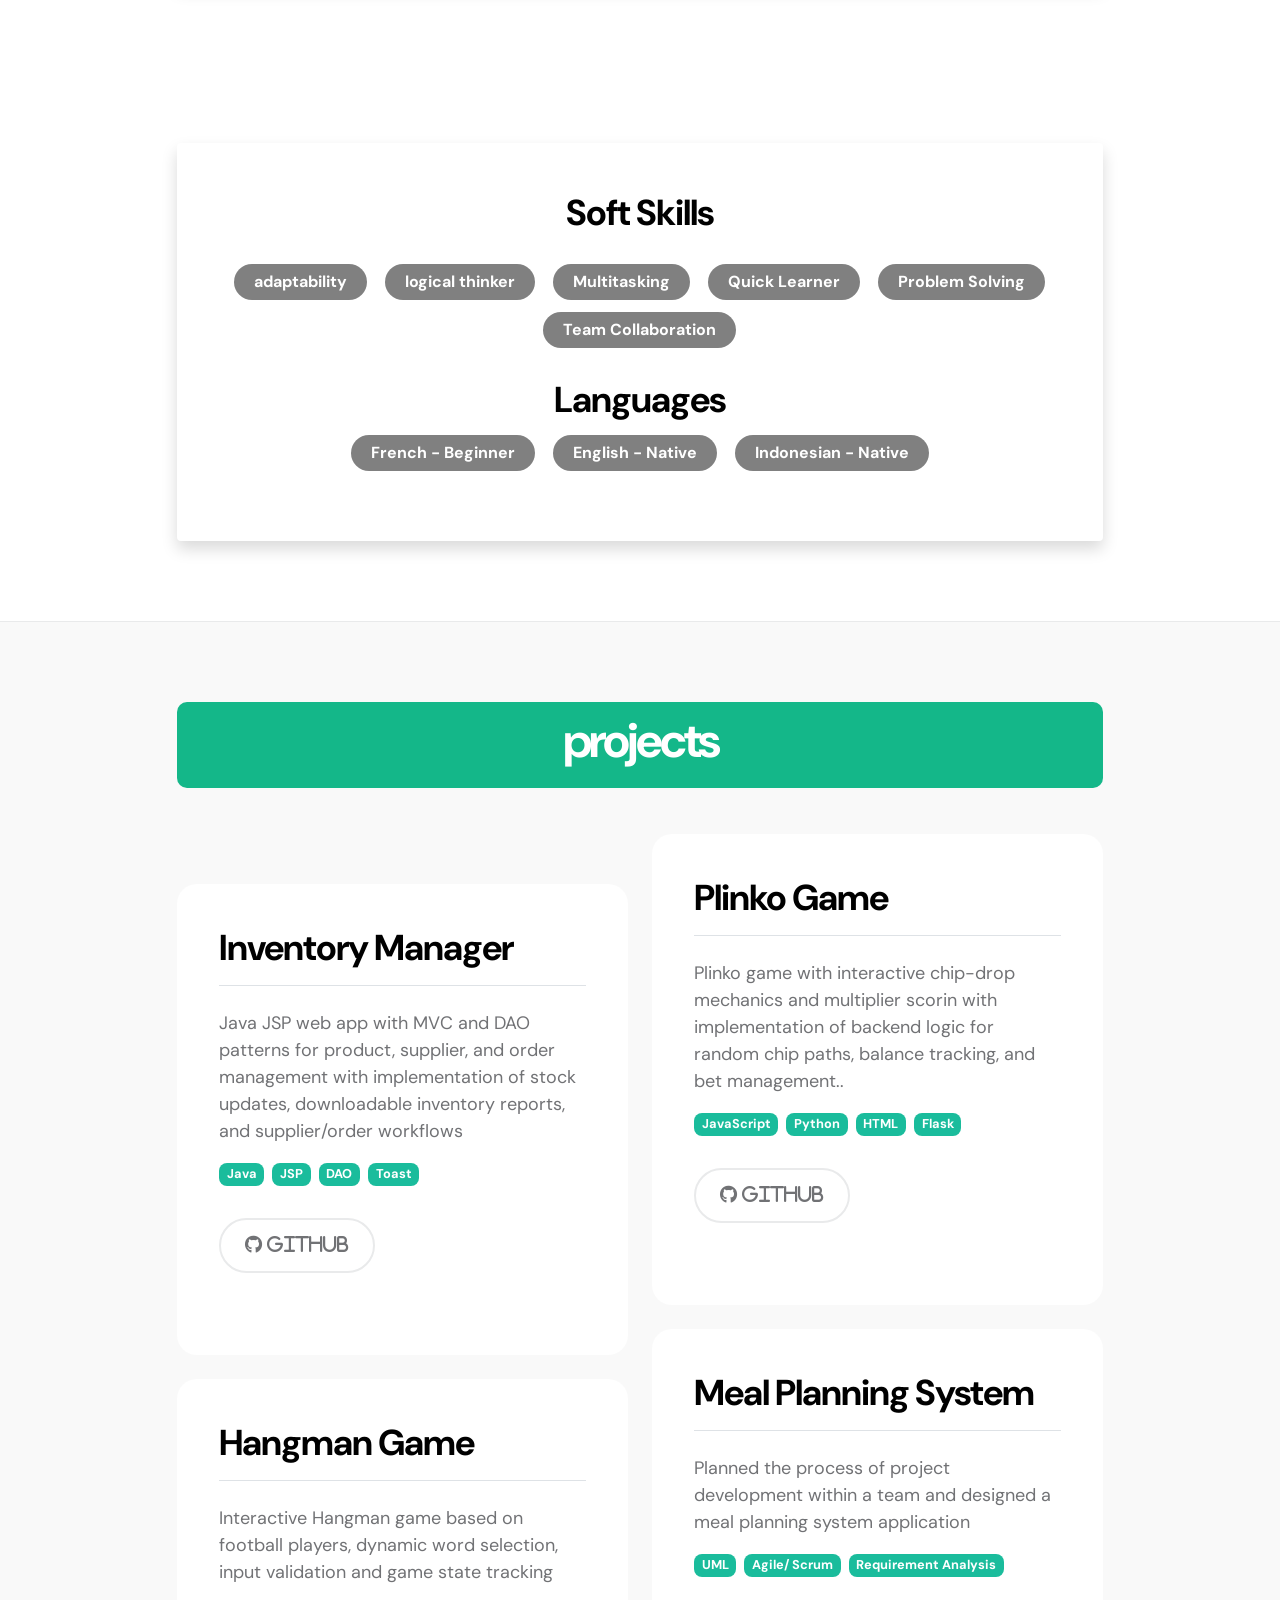
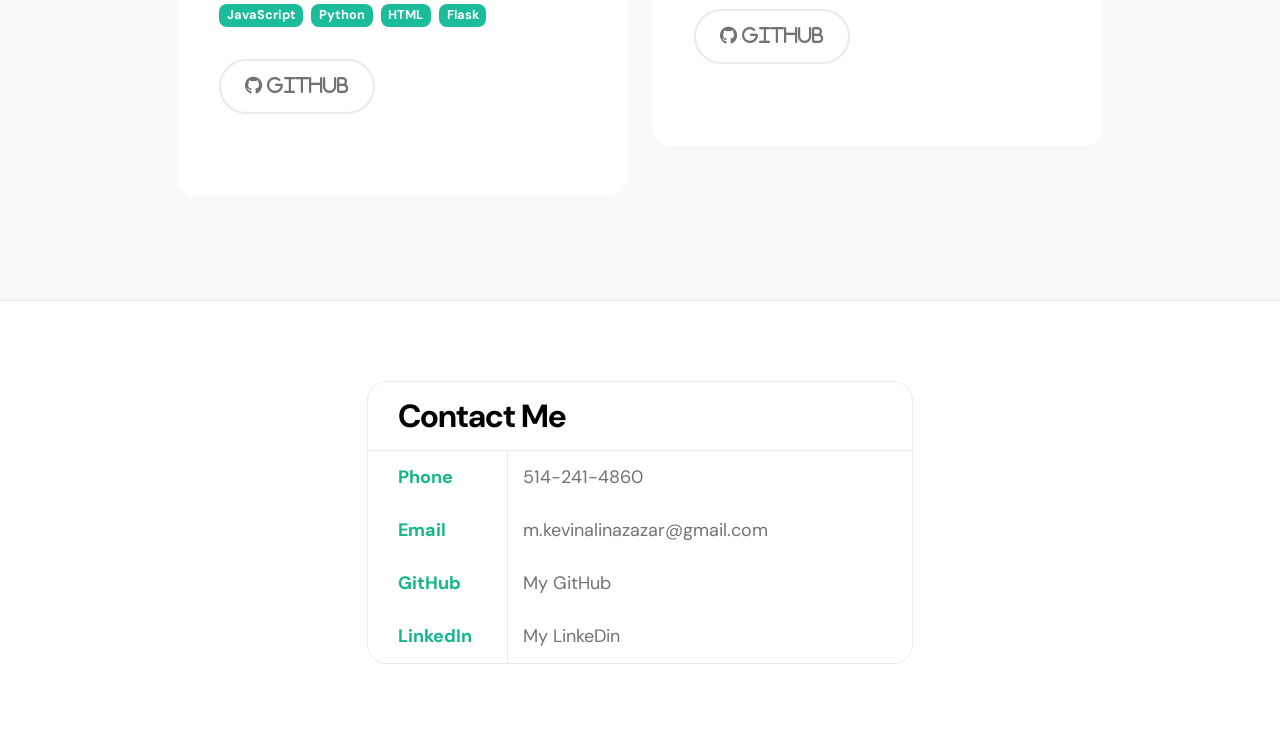
==== commit 374efdd4: "third commit" ====
--- a/index.html
+++ b/index.html
@@ -24,6 +24,11 @@
 
         <link href="css/templatemo-first-portfolio-style.css" rel="stylesheet">
         
+        <link rel="stylesheet" href="https://cdn.jsdelivr.net/gh/devicons/devicon@latest/devicon.min.css">
+
+        <link rel="stylesheet" href="https://cdnjs.cloudflare.com/ajax/libs/font-awesome/6.4.0/css/all.min.css">
+
+
 
     </head>
     
@@ -62,13 +67,21 @@
                     <div class="d-lg-flex align-items-center d-none ms-5">
                         <a class="custom-btn btn" href="https://github.com/Hellotoday123"
                             target="_blank" 
-                            rel="noopener noreferrer">GitHub</a>
+                            rel="noopener noreferrer">
+                            <span class="fa-brands fa-github"></span></a>
                     </div>
 
                     <div class="d-lg-flex align-items-center d-none ms-5">
                         <a class="custom-btn btn" href="https://www.linkedin.com/in/kevin-alinazar-20935528a"
                             target="_blank" 
-                            rel="noopener noreferrer">LinkedIn</a>
+                            rel="noopener noreferrer">
+                            <span class="fa-brands fa-linkedin"></a></a>
+                    </div>
+
+                    <div class="d-lg-flex align-items-center d-none ms-5">
+                        <a class="custom-btn btn"
+                            href="Cv/Kevin_alinazar_cv.docx" 
+                            donwload>Donwnload CV</a></a>
                     </div>
 
 
@@ -144,27 +157,99 @@
                     <h3 class="mb-4">Skills</h3>
                     
                     <ul class="list-inline">
-                        <li class="list-inline-item badge skills-box">All Microsoft Software</li>
-                        <li class="list-inline-item badge skills-box">Python</li>
-                        <li class="list-inline-item badge skills-box">JavaScript</li>
-                        <li class="list-inline-item badge skills-box">C#</li>
-                        <li class="list-inline-item badge skills-box">CSS</li>
-                        <li class="list-inline-item badge skills-box">HTML</li>
-                        <li class="list-inline-item badge skills-box">SQL</li>
-                        <li class="list-inline-item badge skills-box">Flask</li>
-                        <li class="list-inline-item badge skills-box">Git</li>
-                        <li class="list-inline-item badge skills-box">GitHub</li>
-                        <li class="list-inline-item badge skills-box">.Net</li>
-                        <li class="list-inline-item badge skills-box">MySQL</li>
-                        <li class="list-inline-item badge skills-box">PHP</li>
-                        <li class="list-inline-item badge skills-box">Oracle Database</li>
-                        <li class="list-inline-item badge skills-box">Apache Tomcat</li>
-                        <li class="list-inline-item badge skills-box">Trello</li>
-                        <li class="list-inline-item badge skills-box">WordPress</li>
-                        <li class="list-inline-item badge skills-box">VS Code/ Visual Studio</li>
-                        <li class="list-inline-item badge skills-box">InteliJ</li>
-                        <li class="list-inline-item badge skills-box">Pycharm</li>
-                        <li class="list-inline-item badge skills-box">Anaconda</li>
+                        <li class="list-inline-item badge skills-box">
+                            <img src="images/microsoft.png" alt="Microsoft" 
+                            style="height:20px; width:20px; margin-right:6px;">
+                            All Microsoft Software</li>
+
+                        <li class="list-inline-item badge skills-box">
+                            <img src="https://cdn.jsdelivr.net/gh/devicons/devicon/icons/python/python-original.svg" 
+                                alt="Python" class="skill-icon"> Python
+                            </li>
+                        
+                        <li class="list-inline-item badge skills-box">
+                            <img src="https://cdn.jsdelivr.net/gh/devicons/devicon/icons/csharp/csharp-original.svg"
+                                alt="C#" class="skill-icon"> C#
+                            </li>
+                        
+                        <li class="list-inline-item badge skills-box">
+                            <img src="https://cdn.jsdelivr.net/gh/devicons/devicon/icons/css3/css3-original.svg"
+                                alt="CSS" class="skill-icon"> CSS
+                            </li>
+                        
+                        <li class="list-inline-item badge skills-box">
+                            <img src="https://cdn.jsdelivr.net/gh/devicons/devicon/icons/html5/html5-original.svg"
+                                alt="HTML" class="skill-icon"> HTML
+                            </li>
+                        
+                        <li class="list-inline-item badge skills-box">
+                            <img src="https://cdn.jsdelivr.net/gh/devicons/devicon/icons/mysql/mysql-original.svg"
+                                alt="MySQL" class="skill-icon"> MySQL</A>
+                            </li>
+                        
+                        <li class="list-inline-item badge skills-box">
+                            <img src="https://cdn.jsdelivr.net/gh/devicons/devicon/icons/flask/flask-original.svg"
+                                alt="Flask" class="skill-icon"> Flask
+                            </li>
+                        
+                        <li class="list-inline-item badge skills-box">
+                            <img src="https://cdn.jsdelivr.net/gh/devicons/devicon/icons/git/git-original.svg"
+                                alt="Git" class="skill-icon"> Git                            </li>
+
+                        <li class="list-inline-item badge skills-box">
+                            <img src="https://cdn.jsdelivr.net/gh/devicons/devicon/icons/github/github-original.svg"
+                                alt="Github" class="skill-icon"> Github
+                            </li>
+                        
+                        <li class="list-inline-item badge skills-box">
+                            <img src="https://cdn.jsdelivr.net/gh/devicons/devicon/icons/dotnetcore/dotnetcore-original.svg"
+                                alt="DotNet" class="skill-icon"> .Net
+                            </li>
+
+                        <li class="list-inline-item badge skills-box">
+                            <img src="https://cdn.jsdelivr.net/gh/devicons/devicon/icons/oracle/oracle-original.svg"
+                                alt="Oracle" class="skill-icon"> Oracle Database</A>
+                            </li>
+                        
+                        <li class="list-inline-item badge skills-box">
+                            <img src="https://cdn.jsdelivr.net/gh/devicons/devicon/icons/tomcat/tomcat-original.svg"
+                                alt="Tomcat" class="skill-icon"> Apache Tomcat</A>
+                            </li>
+
+                        <li class="list-inline-item badge skills-box">
+                            <i class="fa-brands fa-trello" style="color:#0052CC;"></i> Trello</A>
+                            </li>
+                        
+                        <li class="list-inline-item badge skills-box">
+                            <img src="https://cdn.worldvectorlogo.com/logos/wordpress-icon-1.svg"
+                                alt="WordPress" class="skill-icon"> WordPress</A>
+                            </li>
+                        
+                        <li class="list-inline-item badge skills-box">
+                            <img src="https://cdn.jsdelivr.net/gh/devicons/devicon/icons/vscode/vscode-original.svg"
+                                alt="VsCode" class="skill-icon"> Vs Code</A>
+                            </li>
+
+                        <li class="list-inline-item badge skills-box">
+                            <img src="https://cdn.jsdelivr.net/gh/devicons/devicon/icons/visualstudio/visualstudio-original.svg"
+                                alt="VsCode" class="skill-icon"> Visual Studio</A>
+                            </li>
+
+                        <li class="list-inline-item badge skills-box">
+                            <img src="https://cdn.jsdelivr.net/gh/devicons/devicon/icons/intellij/intellij-original.svg"
+                                alt="Intellij" class="skill-icon"> Intellij</A>
+                            </li>
+
+                        <li class="list-inline-item badge skills-box">
+                            <img src="https://cdn.jsdelivr.net/gh/devicons/devicon/icons/pycharm/pycharm-original.svg"
+                                alt="Pycharm" class="skill-icon"> Pycharm</A>
+                            </li>
+                        
+                        <li class="list-inline-item badge skills-box">
+                            <img src="https://cdn.jsdelivr.net/gh/devicons/devicon/icons/anaconda/anaconda-original.svg"
+                                alt="Anaconda" class="skill-icon"> Anaconda</A>
+                            </li>
+
                     </ul>
                     </div>
 
@@ -235,7 +320,8 @@
                                         <a href="https://github.com/Hellotoday123/inventory-manager"
                                             class="custom-btn custom-border-btn btn mt-3"
                                             target="_blank" 
-                                            rel="noopener noreferrer">GitHub</a>
+                                            rel="noopener noreferrer">
+                                            <span class = "fa-brands fa-github"> GitHub</a>
                                     </div>
                                 </div>
 
@@ -257,7 +343,8 @@
                                         <a href="https://github.com/Hellotoday123/Plinko-game"
                                             class="custom-btn custom-border-btn btn mt-3"
                                             target="_blank" 
-                                            rel="noopener noreferrer">GitHub</a>
+                                            rel="noopener noreferrer">
+                                            <span class = "fa-brands fa-github"> GitHub</a>
                                     </div>
                                 </div>
 
@@ -279,7 +366,8 @@
                                         <a href="https://github.com/Hellotoday123/Hangman"
                                             class="custom-btn custom-border-btn btn mt-3"
                                             target="_blank" 
-                                            rel="noopener noreferrer">GitHub</a>
+                                            rel="noopener noreferrer">
+                                            <span class = "fa-brands fa-github"> GitHub</a>
                                     </div>
                                 </div>
 
@@ -301,7 +389,8 @@
                                         <a href="https://github.com/Hellotoday123/Meal-Planning-System"
                                             class="custom-btn custom-border-btn btn mt-3"
                                             target="_blank" 
-                                            rel="noopener noreferrer">GitHub</a>
+                                            rel="noopener noreferrer">
+                                            <span class="fa-brands fa-github"> GitHub</a>
                                     </div>
                                 </div>
                             </div>
--- a/css/templatemo-first-portfolio-style.css
+++ b/css/templatemo-first-portfolio-style.css
@@ -617,6 +617,13 @@
   margin: 6px;
 }
 
+.skill-icon {
+  height: 20px;
+  width: 20px;
+  margin-right: 6px;
+  vertical-align: middle;
+}
+
 
 
 /*---------------------------------------
@@ -636,7 +643,7 @@
   position: relative;
   overflow: hidden;
   margin-bottom: 24px;
-  padding: 40px 40px 240px 40px;
+  padding: 40px 40px 80px 40px;
   transition: all 0.5s;
 }
 
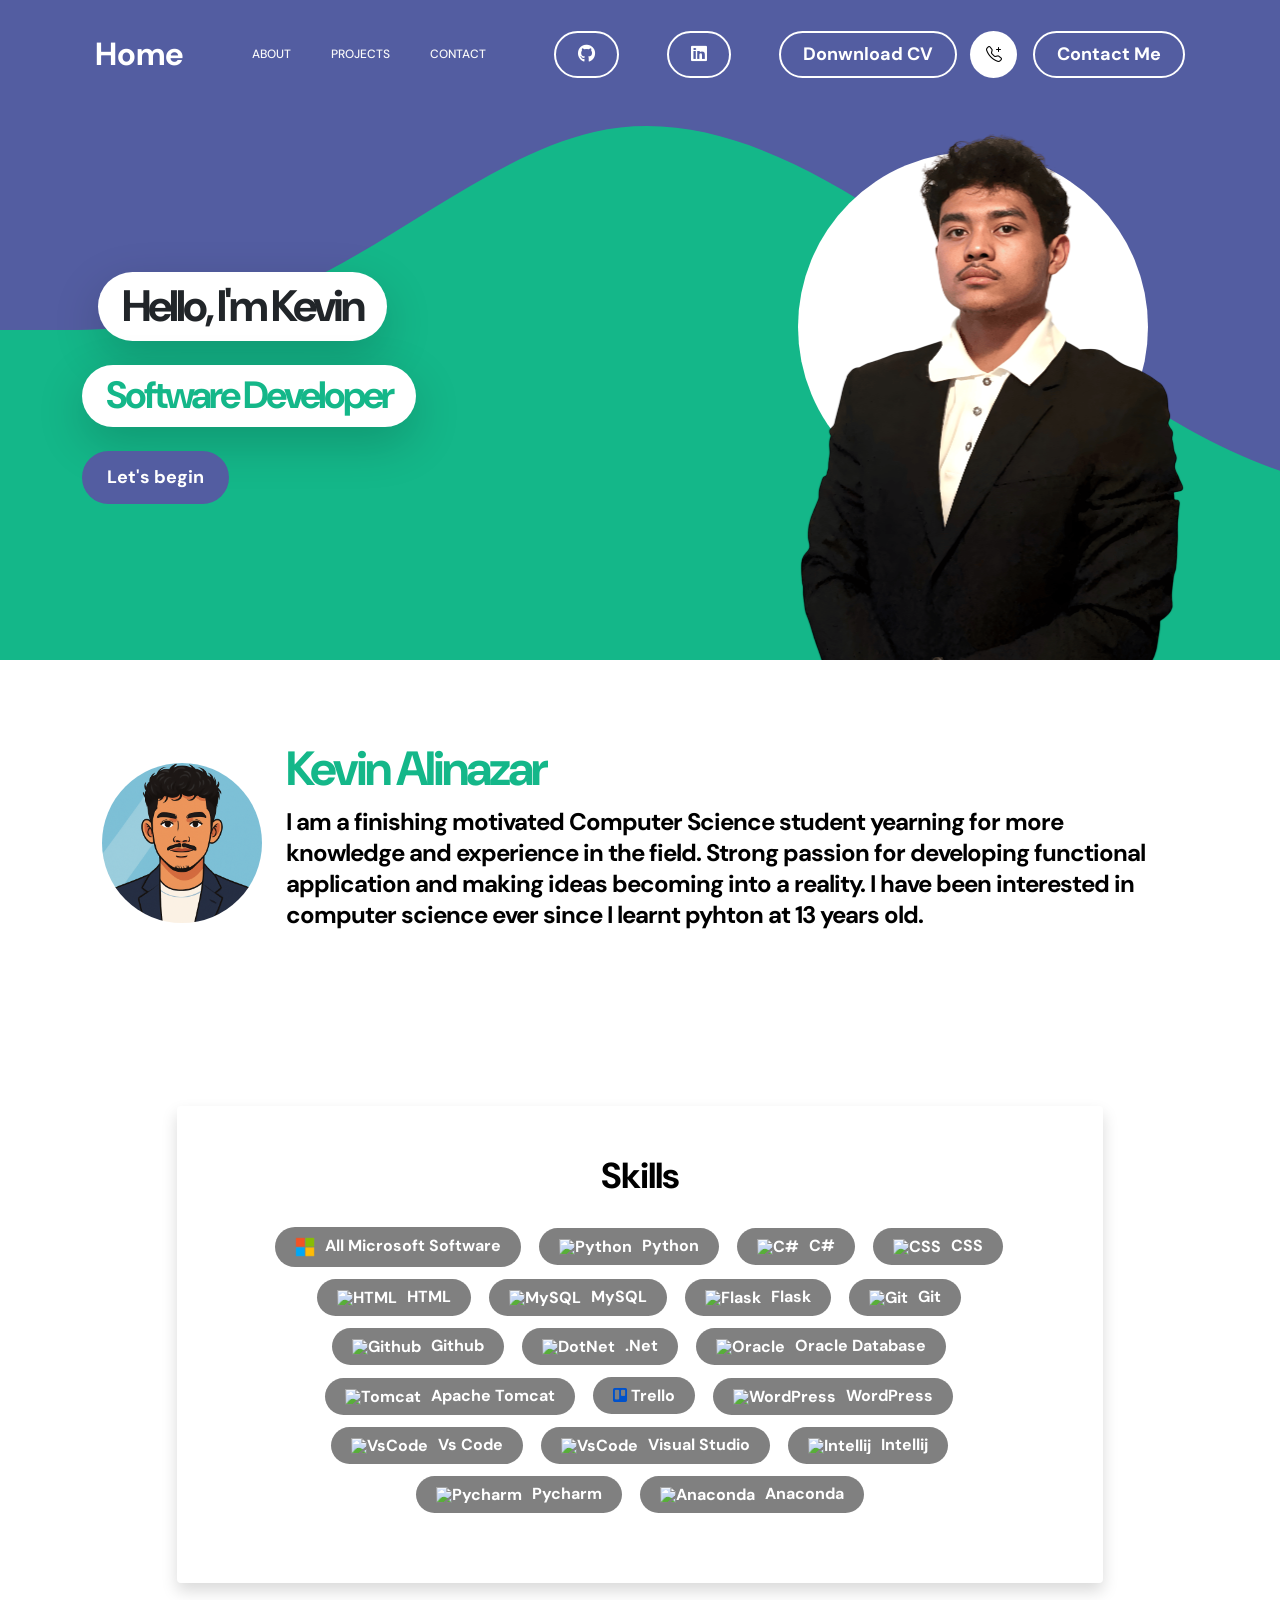
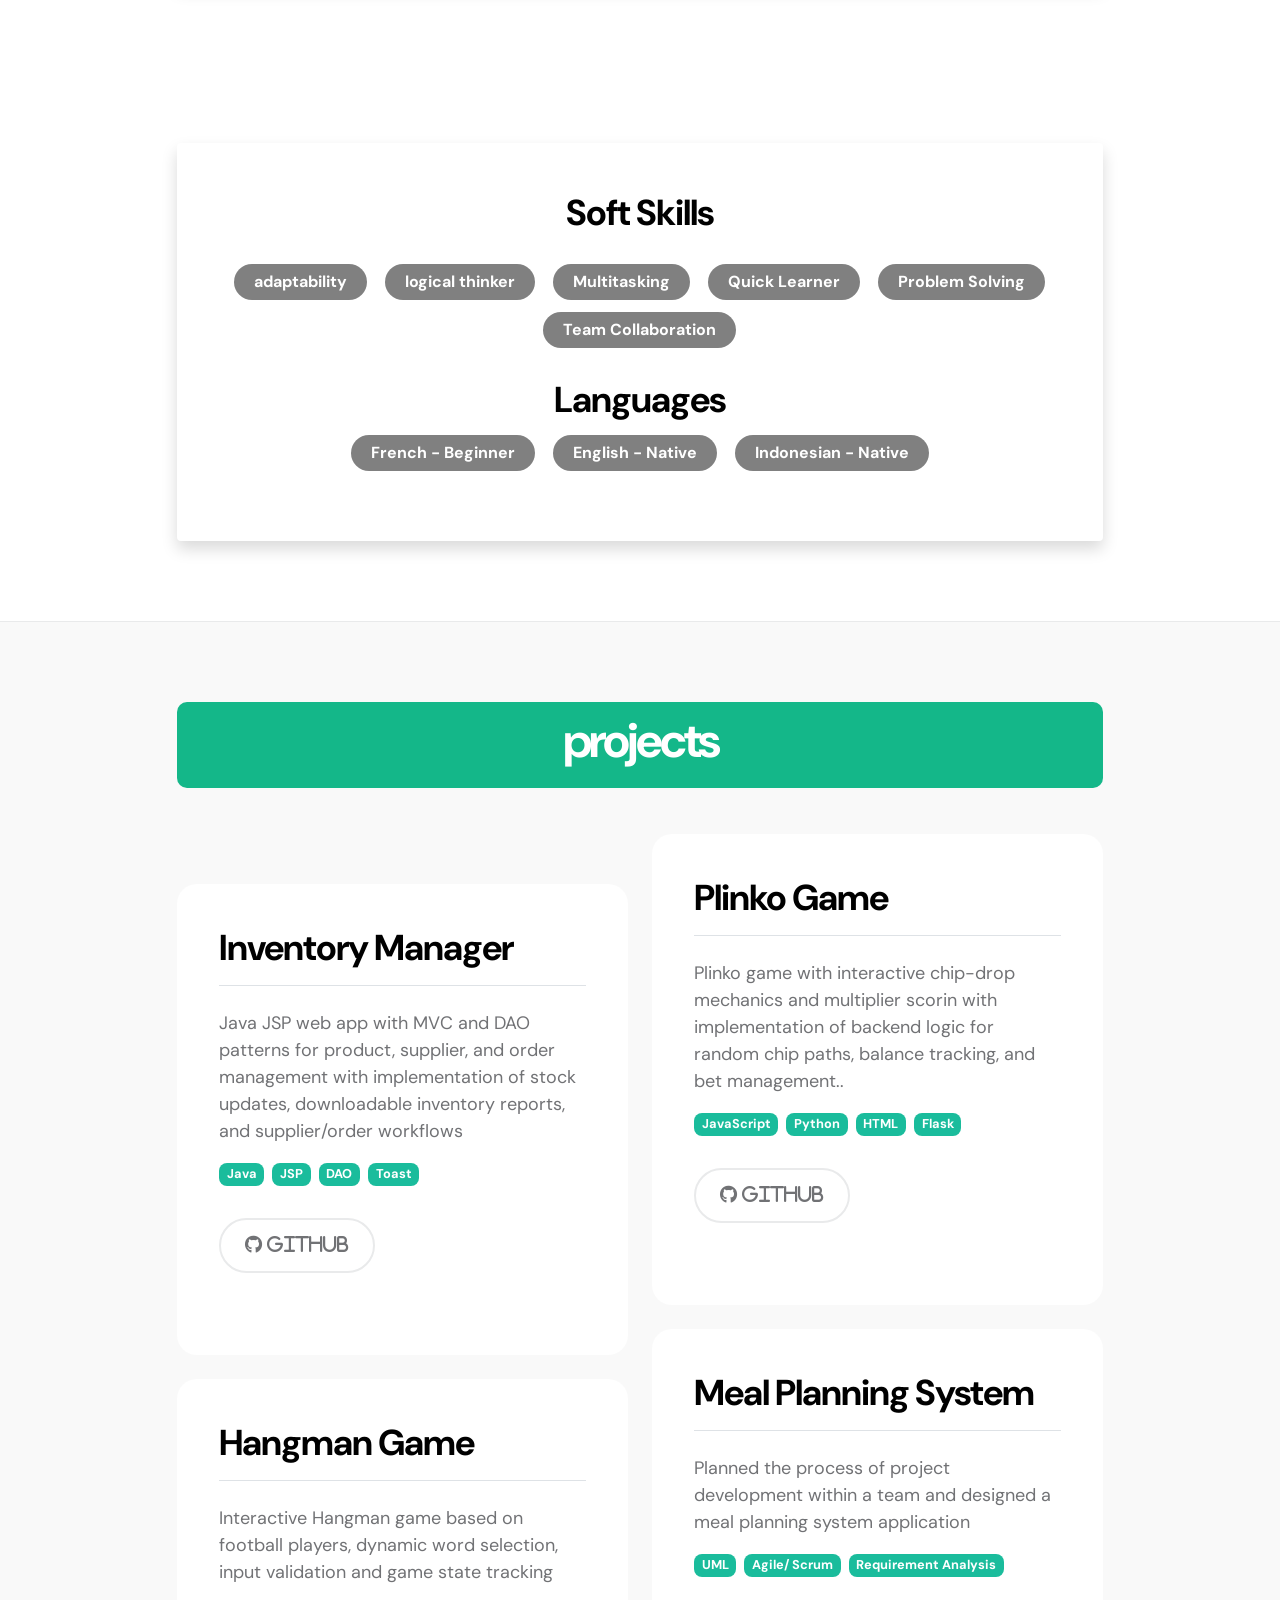
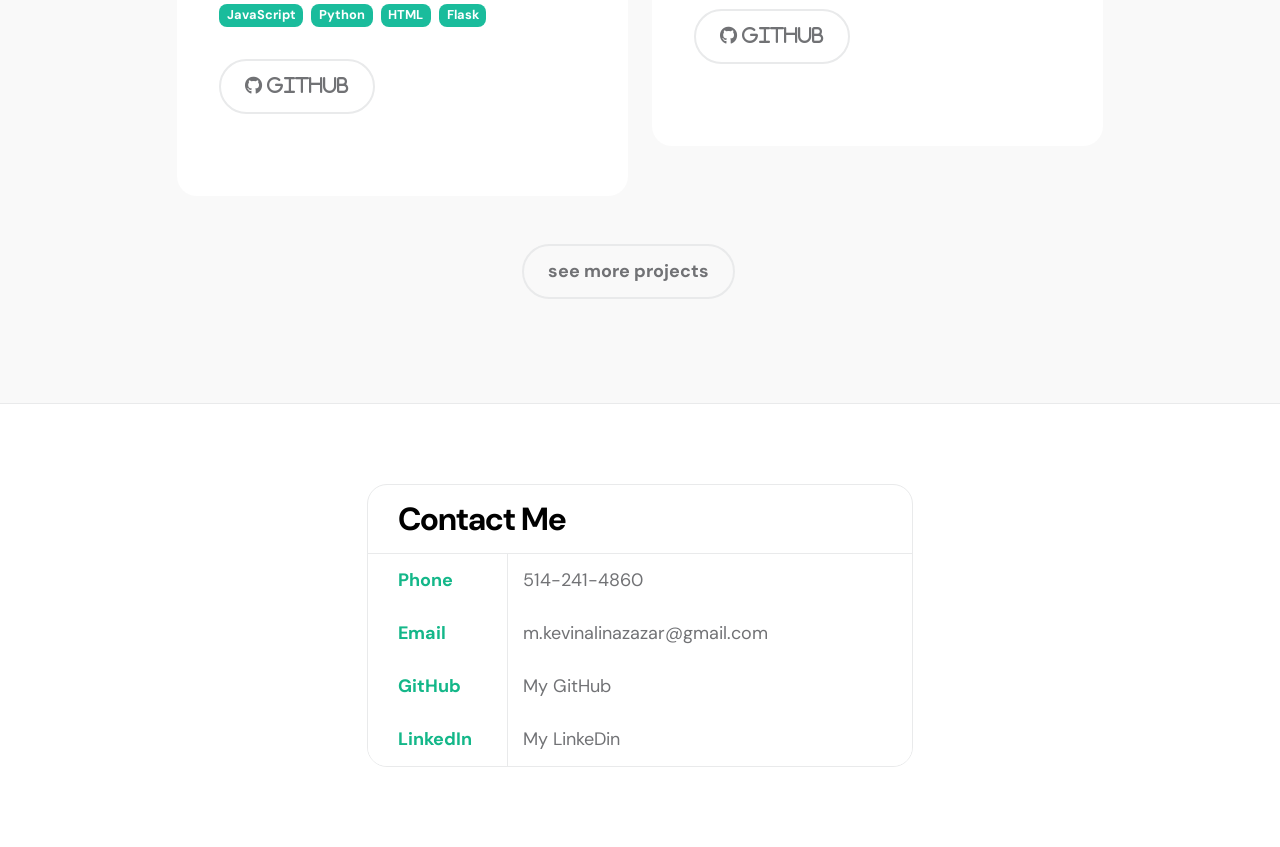
==== commit 3fd6b21c: "Final Commit" ====
--- a/index.html
+++ b/index.html
@@ -27,6 +27,8 @@
         <link rel="stylesheet" href="https://cdn.jsdelivr.net/gh/devicons/devicon@latest/devicon.min.css">
 
         <link rel="stylesheet" href="https://cdnjs.cloudflare.com/ajax/libs/font-awesome/6.4.0/css/all.min.css">
+        
+        <script src="https://cdn.jsdelivr.net/npm/bootstrap@5.3.3/dist/js/bootstrap.bundle.min.js"></script>
 
 
 
@@ -321,7 +323,7 @@
                                             class="custom-btn custom-border-btn btn mt-3"
                                             target="_blank" 
                                             rel="noopener noreferrer">
-                                            <span class = "fa-brands fa-github"> GitHub</a>
+                                            <span class="fa-brands fa-github"> GitHub </span></a>
                                     </div>
                                 </div>
 
@@ -344,7 +346,7 @@
                                             class="custom-btn custom-border-btn btn mt-3"
                                             target="_blank" 
                                             rel="noopener noreferrer">
-                                            <span class = "fa-brands fa-github"> GitHub</a>
+                                            <span class="fa-brands fa-github"> GitHub </span></a>
                                     </div>
                                 </div>
 
@@ -367,7 +369,7 @@
                                             class="custom-btn custom-border-btn btn mt-3"
                                             target="_blank" 
                                             rel="noopener noreferrer">
-                                            <span class = "fa-brands fa-github"> GitHub</a>
+                                            <span class="fa-brands fa-github"> GitHub </span></a>
                                     </div>
                                 </div>
 
@@ -390,10 +392,90 @@
                                             class="custom-btn custom-border-btn btn mt-3"
                                             target="_blank" 
                                             rel="noopener noreferrer">
-                                            <span class="fa-brands fa-github"> GitHub</a>
-                                    </div>
-                                </div>
-                            </div>
+                                                <span class="fa-brands fa-github"> GitHub </span></a>
+                                    </div>
+                                </div>
+                            </div>
+                        </div>
+
+                        <style>
+                            /* Default: show "see more", hide "see less" */
+                            #seeMoreBtn .when-expanded { display: none; }
+
+                            /* When the collapse is open, Bootstrap sets aria-expanded="true" on the button */
+                            #seeMoreBtn[aria-expanded="true"] .when-expanded { display: inline; }
+                            #seeMoreBtn[aria-expanded="true"] .when-collapsed { display: none; }
+                            </style>
+                        <div class="row">
+                            <div class="col-12 text-center mt-4 mb-4">
+                                <button
+                                class="btn custom-btn custom-border-btn"
+                                data-bs-toggle="collapse"
+                                data-bs-target="#moreprojects"
+                                aria-expanded="false"
+                                aria-controls="moreprojects"
+                                id="seeMoreBtn">
+                                <span class="when-collapsed">see more projects</span>
+                                <span class="when-expanded">see less projects</span>
+                                </button>
+                            </div>
+                            </div>
+
+                            <div class="collapse" id="moreprojects">
+                                <div class="row g-4 mt-2">
+                                    <div class="col-lg-6 col-12">
+                                        <div class="projects-thumb">
+                                            <div class="d-flex flex-wrap align-items-center border-bottom mb-4 pb-3">
+                                            <h3 class="mb-0">Password Manager</h3>
+                                            </div>
+                                            <p>A web-based application to securely generate, store, and manage user passwords using encryption and secure practices, with features like password creation, retrieval, and user authentication</p>
+                                            <div class="project-badges mb-3">
+                                            <span class="badge badge-tech me-1">JavaScript</span>
+                                            <span class="badge badge-tech me-1">HTML</span>
+                                            </div>
+                                            <a href="https://github.com/Hellotoday123/password-manager/tree/main/final_project/login_manager_v2T"
+                                            class="custom-btn custom-border-btn btn mt-3" target="_blank" rel="noopener noreferrer">
+                                            <span class="fa-brands fa-github"></span> GitHub
+                                            </a>
+                                        </div>
+                                    </div>
+
+                                    <div class="col-lg-6 col-12">
+                                        <div class="projects-thumb">
+                                            <div class="d-flex flex-wrap align-items-center border-bottom mb-4 pb-3">
+                                            <h3 class="mb-0">Product Manager</h3>
+                                            </div>
+                                            <p>A tool for managing product inventories, allowing users to add, edit, and track product details in a structured dashboard with CRUD functionality.</p>
+                                            <div class="project-badges mb-3">
+                                            <span class="badge badge-tech me-1">C#</span>
+                                            </div>
+                                            <a href="https://github.com/Hellotoday123/Product-Management"
+                                            class="custom-btn custom-border-btn btn mt-3" target="_blank" rel="noopener noreferrer">
+                                            <span class="fa-brands fa-github"></span> GitHub
+                                            </a>
+                                        </div>
+                                    </div>
+
+                                    <div class="col-lg-6 col-12">
+                                        <div class="projects-thumb">
+                                            <div class="d-flex flex-wrap align-items-center border-bottom mb-4 pb-3">
+                                            <h3 class="mb-0">CarConnect</h3>
+                                            </div>
+                                            <p>A full-stack web application that helps car dealerships and individuals manage vehicle inventory, sales, and customer interactions efficiently. It includes buyer and seller accounts, test drive booking, secure payments, and advanced car filtering features.</p>
+                                            <div class="project-badges mb-3">
+                                            <span class="badge badge-tech me-1">React</span>
+                                            <span class="badge badge-tech me-1">Node</span>
+                                            </div>
+                                            <a href="https://github.com/Hellotoday123/CarConnect"
+                                            class="custom-btn custom-border-btn btn mt-3" target="_blank" rel="noopener noreferrer">
+                                            <span class="fa-brands fa-github"></span> GitHub
+                                            </a>
+                                        </div>
+                                    </div>
+                                </div>
+                            </div>
+
+                        
                         </div>
                     </div>
                 </div>
@@ -446,7 +528,6 @@
         </main>
         <!-- JAVASCRIPT FILES -->
         <script src="js/jquery.min.js"></script>
-        <script src="js/bootstrap.min.js"></script>
         <script src="js/jquery.sticky.js"></script>
         <script src="js/jquery.magnific-popup.min.js"></script>
         <script src="js/magnific-popup-options.js"></script>
--- a/css/templatemo-first-portfolio-style.css
+++ b/css/templatemo-first-portfolio-style.css
@@ -645,6 +645,7 @@
   margin-bottom: 24px;
   padding: 40px 40px 80px 40px;
   transition: all 0.5s;
+  
 }
 
 .projects-thumb-up {
@@ -724,6 +725,15 @@
   border-radius: 8px;
 }
 
+.see-more-wrapper { display: block; }
+.see-more-wrapper .btn { position: relative; z-index: 0; }
+
+.when-expanded { display: none; }
+#seeMoreBtn[aria-expanded="true"] .when-expanded { display: inline; }
+#seeMoreBtn[aria-expanded="true"] .when-collapsed { display: none; }
+
+.see-more-row { position: relative; z-index: 3; }
+.projects-thumb { position: relative; z-index: 1; }
 /*---------------------------------------
   CUSTOM FORM               
 -----------------------------------------*/
@@ -1111,3 +1121,12 @@
 
 }
 
+<style>
+  /* Default: show "see more", hide "see less" */
+  #seeMoreBtn .when-expanded { display: none; }
+
+  /* When the collapse is open, Bootstrap sets aria-expanded="true" on the button */
+  #seeMoreBtn[aria-expanded="true"] .when-expanded { display: inline; }
+  #seeMoreBtn[aria-expanded="true"] .when-collapsed { display: none; }
+</style>
+
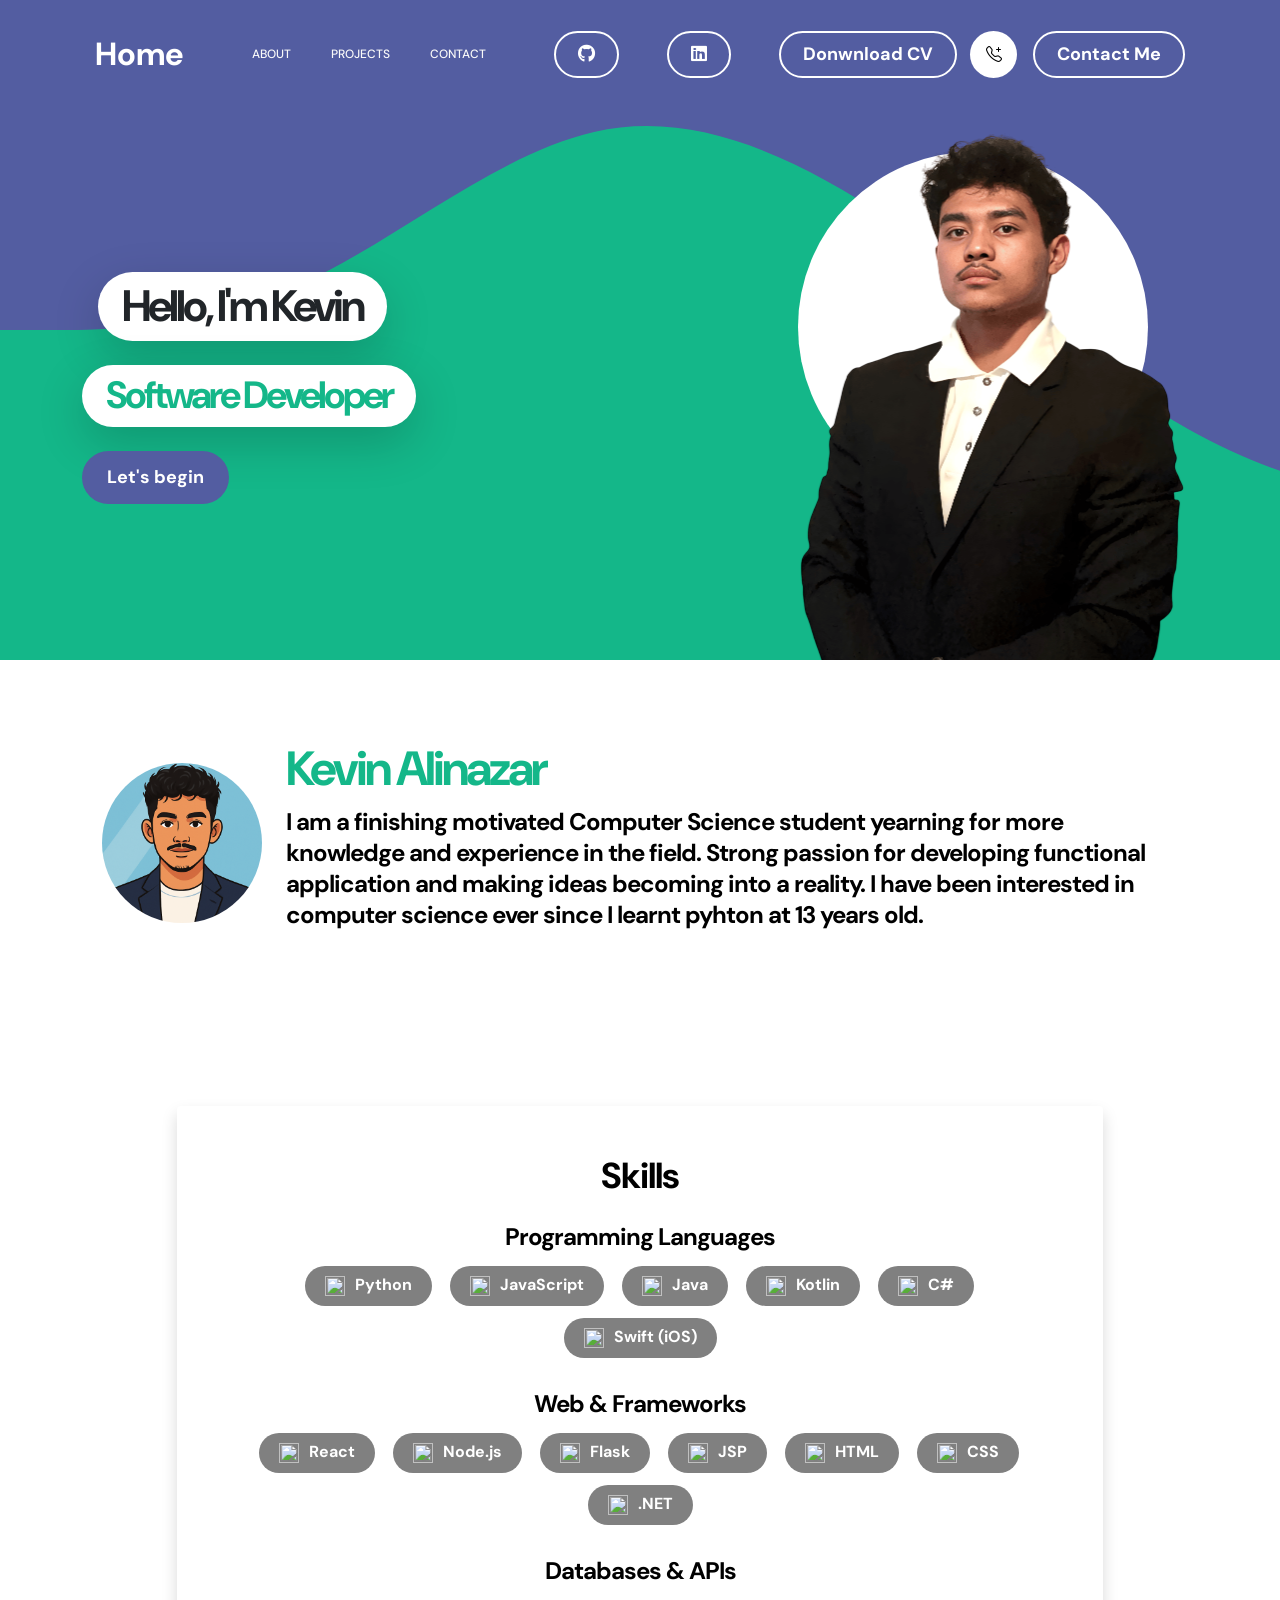
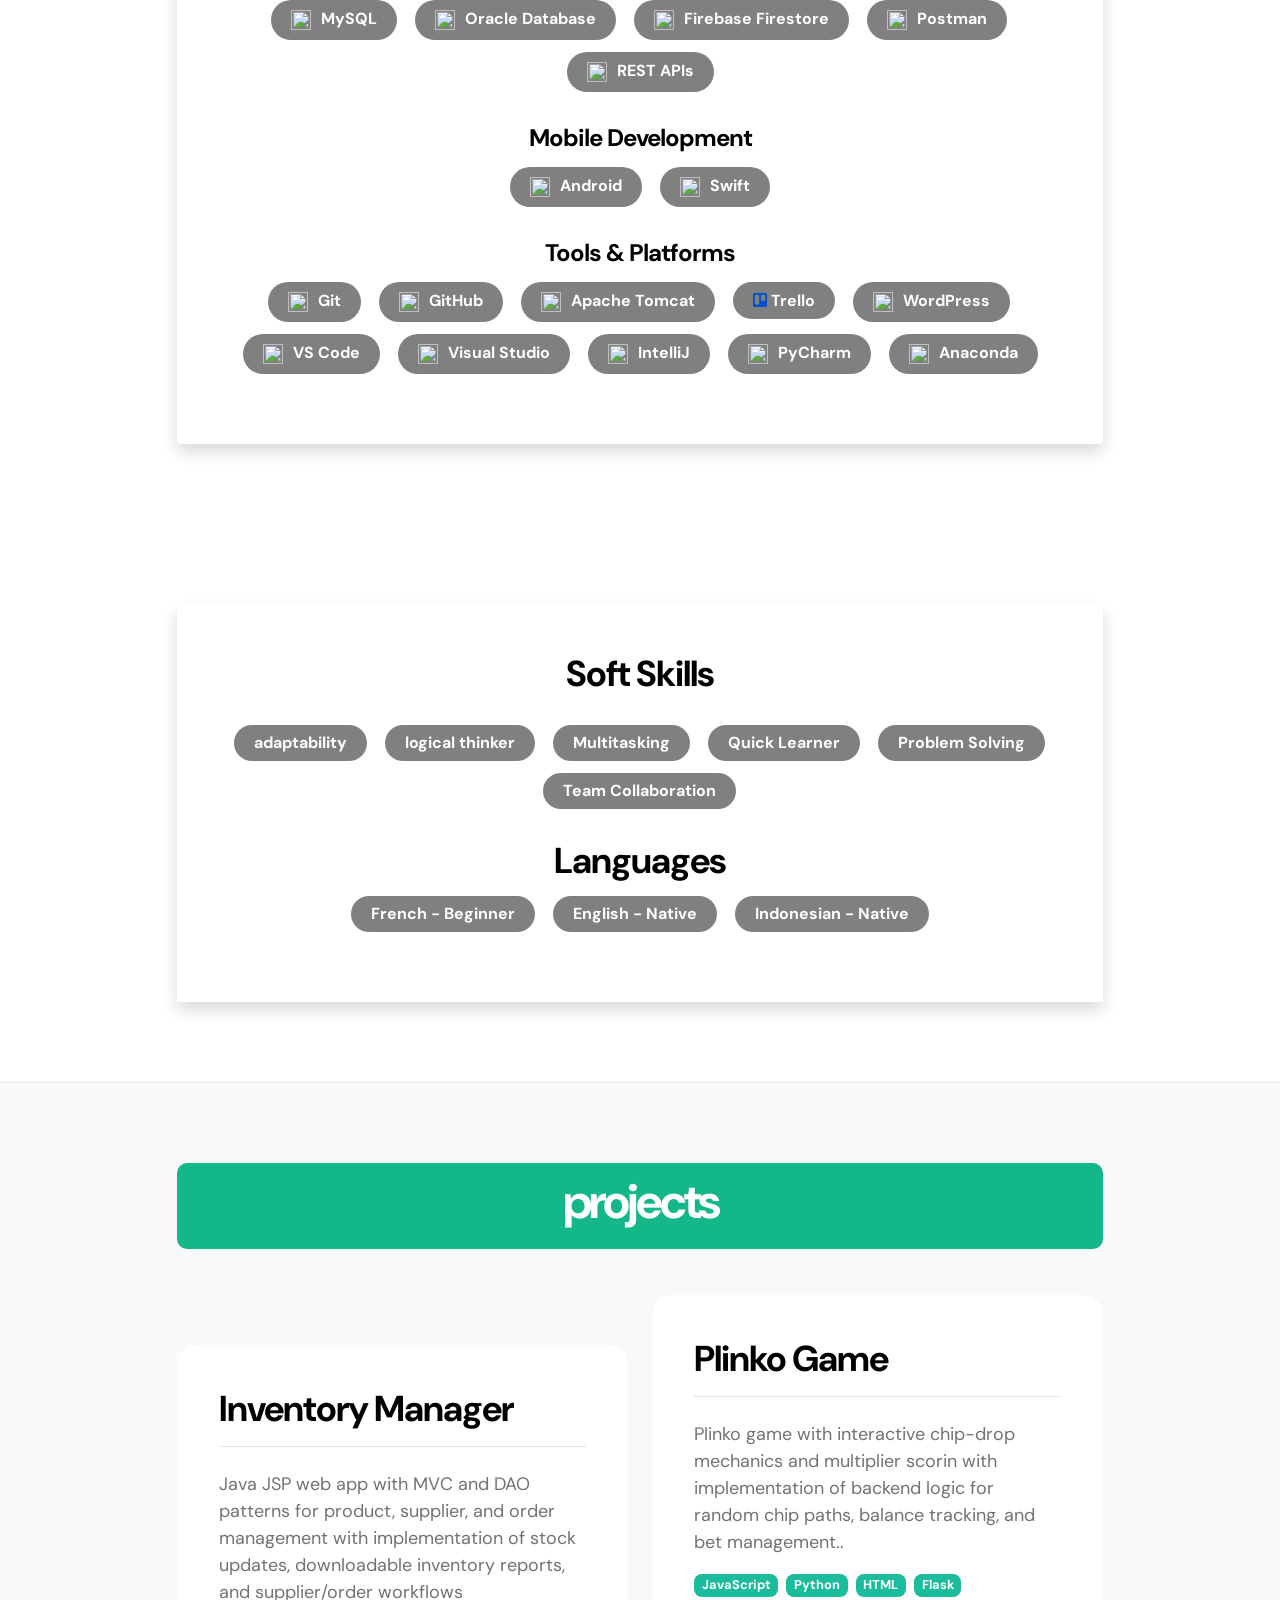
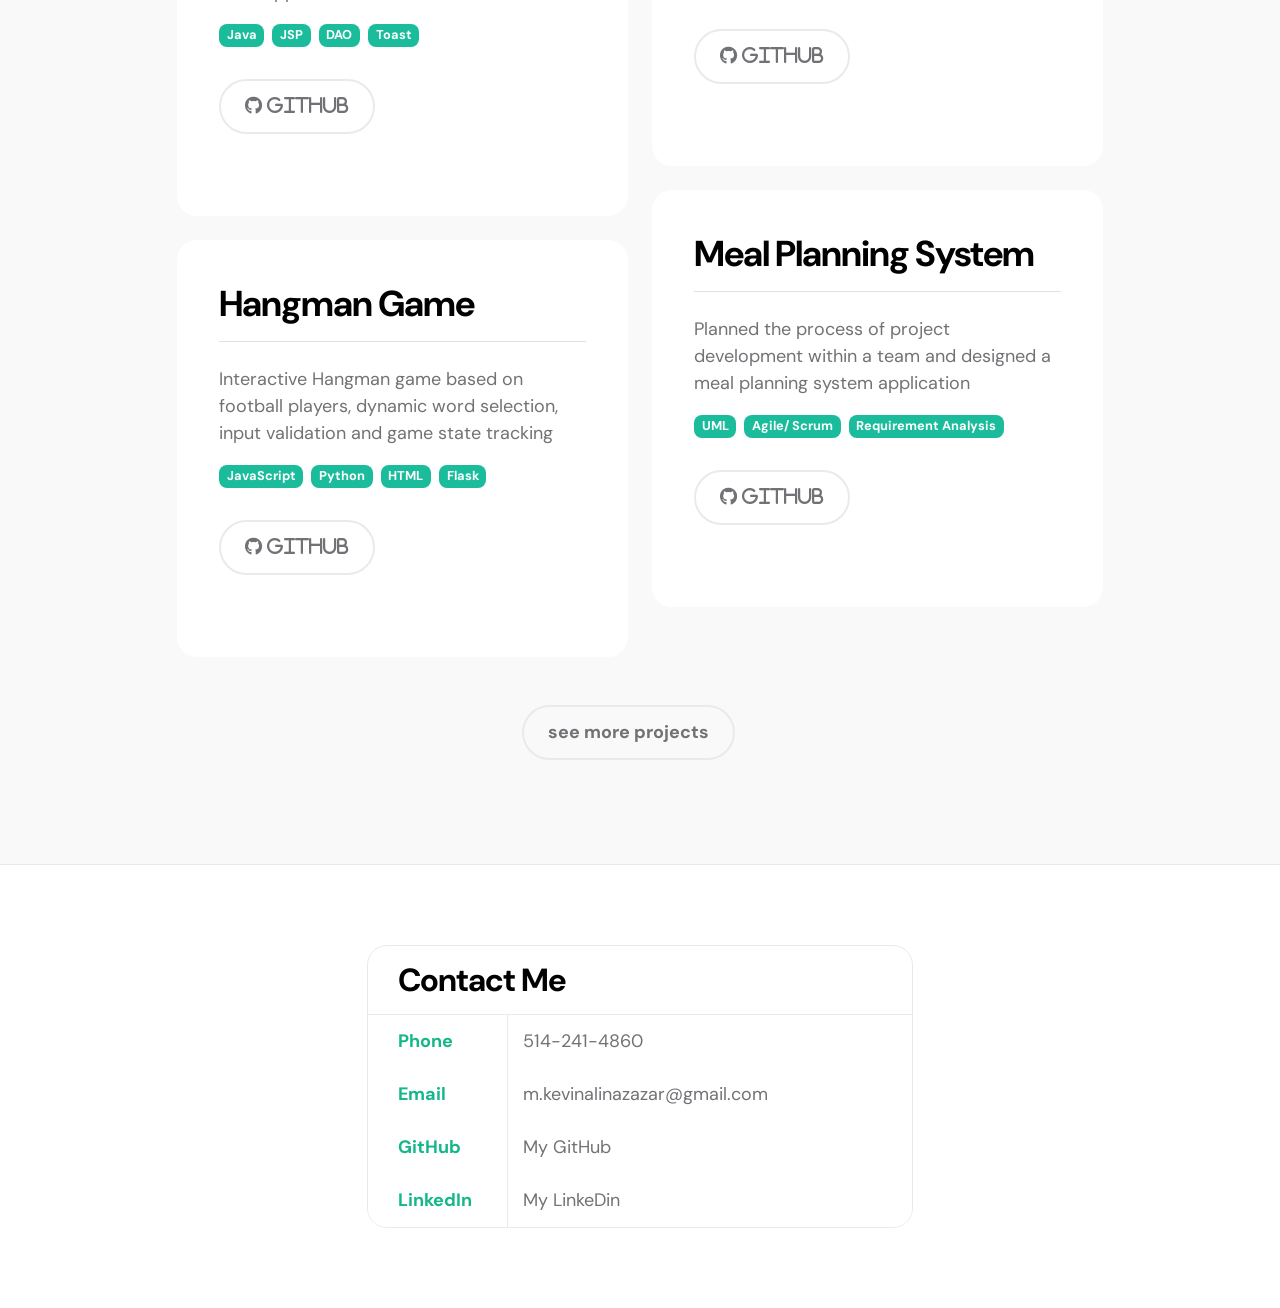
==== commit f95c87d9: "updated skills" ====
--- a/index.html
+++ b/index.html
@@ -151,114 +151,167 @@
 
 
             <section class="skills section-padding">
-            <div class="container">
+                <div class="container">
                 <div class="row justify-content-center">
                 <div class="col-lg-10 col-md-12">
-                    
-                    <div class="skills-border p-5 shadow rounded text-center">
-                    <h3 class="mb-4">Skills</h3>
-                    
-                    <ul class="list-inline">
-                        <li class="list-inline-item badge skills-box">
-                            <img src="images/microsoft.png" alt="Microsoft" 
-                            style="height:20px; width:20px; margin-right:6px;">
-                            All Microsoft Software</li>
-
-                        <li class="list-inline-item badge skills-box">
-                            <img src="https://cdn.jsdelivr.net/gh/devicons/devicon/icons/python/python-original.svg" 
-                                alt="Python" class="skill-icon"> Python
-                            </li>
-                        
-                        <li class="list-inline-item badge skills-box">
-                            <img src="https://cdn.jsdelivr.net/gh/devicons/devicon/icons/csharp/csharp-original.svg"
-                                alt="C#" class="skill-icon"> C#
-                            </li>
-                        
-                        <li class="list-inline-item badge skills-box">
-                            <img src="https://cdn.jsdelivr.net/gh/devicons/devicon/icons/css3/css3-original.svg"
-                                alt="CSS" class="skill-icon"> CSS
-                            </li>
-                        
-                        <li class="list-inline-item badge skills-box">
-                            <img src="https://cdn.jsdelivr.net/gh/devicons/devicon/icons/html5/html5-original.svg"
-                                alt="HTML" class="skill-icon"> HTML
-                            </li>
-                        
-                        <li class="list-inline-item badge skills-box">
-                            <img src="https://cdn.jsdelivr.net/gh/devicons/devicon/icons/mysql/mysql-original.svg"
-                                alt="MySQL" class="skill-icon"> MySQL</A>
-                            </li>
-                        
-                        <li class="list-inline-item badge skills-box">
-                            <img src="https://cdn.jsdelivr.net/gh/devicons/devicon/icons/flask/flask-original.svg"
-                                alt="Flask" class="skill-icon"> Flask
-                            </li>
-                        
-                        <li class="list-inline-item badge skills-box">
-                            <img src="https://cdn.jsdelivr.net/gh/devicons/devicon/icons/git/git-original.svg"
-                                alt="Git" class="skill-icon"> Git                            </li>
-
-                        <li class="list-inline-item badge skills-box">
-                            <img src="https://cdn.jsdelivr.net/gh/devicons/devicon/icons/github/github-original.svg"
-                                alt="Github" class="skill-icon"> Github
-                            </li>
-                        
-                        <li class="list-inline-item badge skills-box">
-                            <img src="https://cdn.jsdelivr.net/gh/devicons/devicon/icons/dotnetcore/dotnetcore-original.svg"
-                                alt="DotNet" class="skill-icon"> .Net
-                            </li>
-
-                        <li class="list-inline-item badge skills-box">
-                            <img src="https://cdn.jsdelivr.net/gh/devicons/devicon/icons/oracle/oracle-original.svg"
-                                alt="Oracle" class="skill-icon"> Oracle Database</A>
-                            </li>
-                        
-                        <li class="list-inline-item badge skills-box">
-                            <img src="https://cdn.jsdelivr.net/gh/devicons/devicon/icons/tomcat/tomcat-original.svg"
-                                alt="Tomcat" class="skill-icon"> Apache Tomcat</A>
-                            </li>
-
-                        <li class="list-inline-item badge skills-box">
-                            <i class="fa-brands fa-trello" style="color:#0052CC;"></i> Trello</A>
-                            </li>
-                        
-                        <li class="list-inline-item badge skills-box">
-                            <img src="https://cdn.worldvectorlogo.com/logos/wordpress-icon-1.svg"
-                                alt="WordPress" class="skill-icon"> WordPress</A>
-                            </li>
-                        
-                        <li class="list-inline-item badge skills-box">
-                            <img src="https://cdn.jsdelivr.net/gh/devicons/devicon/icons/vscode/vscode-original.svg"
-                                alt="VsCode" class="skill-icon"> Vs Code</A>
-                            </li>
-
-                        <li class="list-inline-item badge skills-box">
-                            <img src="https://cdn.jsdelivr.net/gh/devicons/devicon/icons/visualstudio/visualstudio-original.svg"
-                                alt="VsCode" class="skill-icon"> Visual Studio</A>
-                            </li>
-
-                        <li class="list-inline-item badge skills-box">
-                            <img src="https://cdn.jsdelivr.net/gh/devicons/devicon/icons/intellij/intellij-original.svg"
-                                alt="Intellij" class="skill-icon"> Intellij</A>
-                            </li>
-
-                        <li class="list-inline-item badge skills-box">
-                            <img src="https://cdn.jsdelivr.net/gh/devicons/devicon/icons/pycharm/pycharm-original.svg"
-                                alt="Pycharm" class="skill-icon"> Pycharm</A>
-                            </li>
-                        
-                        <li class="list-inline-item badge skills-box">
-                            <img src="https://cdn.jsdelivr.net/gh/devicons/devicon/icons/anaconda/anaconda-original.svg"
-                                alt="Anaconda" class="skill-icon"> Anaconda</A>
-                            </li>
-
-                    </ul>
-                    </div>
-
-                </div>
-
-                </div>
-            </div>
+
+                <div class="skills-border p-5 shadow rounded text-center">
+                <h3 class="mb-4">Skills</h3>
+
+                <!-- Programming Languages -->
+                <h5 class="mt-4">Programming Languages</h5>
+                <ul class="list-inline">
+
+                <li class="list-inline-item badge skills-box">
+                <img src="https://cdn.jsdelivr.net/gh/devicons/devicon/icons/python/python-original.svg" class="skill-icon"> Python
+                </li>
+
+                <li class="list-inline-item badge skills-box">
+                <img src="https://cdn.jsdelivr.net/gh/devicons/devicon/icons/javascript/javascript-original.svg" class="skill-icon"> JavaScript
+                </li>
+
+                <li class="list-inline-item badge skills-box">
+                <img src="https://cdn.jsdelivr.net/gh/devicons/devicon/icons/java/java-original.svg" class="skill-icon"> Java
+                </li>
+
+                <li class="list-inline-item badge skills-box">
+                <img src="https://cdn.jsdelivr.net/gh/devicons/devicon/icons/kotlin/kotlin-original.svg" class="skill-icon"> Kotlin
+                </li>
+
+                <li class="list-inline-item badge skills-box">
+                <img src="https://cdn.jsdelivr.net/gh/devicons/devicon/icons/csharp/csharp-original.svg" class="skill-icon"> C#
+                </li>
+
+                <li class="list-inline-item badge skills-box">
+                <img src="https://cdn.jsdelivr.net/gh/devicons/devicon/icons/swift/swift-original.svg" class="skill-icon"> Swift (iOS)
+                </li>
+
+                </ul>
+
+                <!-- Web & Frameworks -->
+                <h5 class="mt-4">Web & Frameworks</h5>
+                <ul class="list-inline">
+
+                <li class="list-inline-item badge skills-box">
+                <img src="https://cdn.jsdelivr.net/gh/devicons/devicon/icons/react/react-original.svg" class="skill-icon"> React
+                </li>
+
+                <li class="list-inline-item badge skills-box">
+                <img src="https://cdn.jsdelivr.net/gh/devicons/devicon/icons/nodejs/nodejs-original.svg" class="skill-icon"> Node.js
+                </li>
+
+                <li class="list-inline-item badge skills-box">
+                <img src="https://cdn.jsdelivr.net/gh/devicons/devicon/icons/flask/flask-original.svg" class="skill-icon"> Flask
+                </li>
+
+                <li class="list-inline-item badge skills-box">
+                <img src="https://cdn.jsdelivr.net/gh/devicons/devicon/icons/java/java-original.svg" class="skill-icon"> JSP
+                </li>
+
+                <li class="list-inline-item badge skills-box">
+                <img src="https://cdn.jsdelivr.net/gh/devicons/devicon/icons/html5/html5-original.svg" class="skill-icon"> HTML
+                </li>
+
+                <li class="list-inline-item badge skills-box">
+                <img src="https://cdn.jsdelivr.net/gh/devicons/devicon/icons/css3/css3-original.svg" class="skill-icon"> CSS
+                </li>
+
+                <li class="list-inline-item badge skills-box">
+                <img src="https://cdn.jsdelivr.net/gh/devicons/devicon/icons/dotnetcore/dotnetcore-original.svg" class="skill-icon"> .NET
+                </li>
+
+                </ul>
+
+                <!-- Databases & APIs -->
+                <h5 class="mt-4">Databases & APIs</h5>
+                <ul class="list-inline">
+
+                <li class="list-inline-item badge skills-box">
+                <img src="https://cdn.jsdelivr.net/gh/devicons/devicon/icons/mysql/mysql-original.svg" class="skill-icon"> MySQL
+                </li>
+
+                <li class="list-inline-item badge skills-box">
+                <img src="https://cdn.jsdelivr.net/gh/devicons/devicon/icons/oracle/oracle-original.svg" class="skill-icon"> Oracle Database
+                </li>
+
+                <li class="list-inline-item badge skills-box">
+                <img src="https://cdn.jsdelivr.net/gh/devicons/devicon/icons/firebase/firebase-plain.svg" class="skill-icon"> Firebase Firestore
+                </li>
+
+                <li class="list-inline-item badge skills-box">
+                <img src="https://cdn.jsdelivr.net/gh/devicons/devicon/icons/postman/postman-original.svg" class="skill-icon"> Postman
+                </li>
+
+                <li class="list-inline-item badge skills-box">
+                <img src="https://cdn.jsdelivr.net/gh/devicons/devicon/icons/fastapi/fastapi-original.svg" class="skill-icon"> REST APIs
+                </li>
+
+                </ul>
+
+                <!-- Mobile Development -->
+                <h5 class="mt-4">Mobile Development</h5>
+                <ul class="list-inline">
+
+                <li class="list-inline-item badge skills-box">
+                <img src="https://cdn.jsdelivr.net/gh/devicons/devicon/icons/android/android-original.svg" class="skill-icon"> Android
+                </li>
+
+                <li class="list-inline-item badge skills-box">
+                <img src="https://cdn.jsdelivr.net/gh/devicons/devicon/icons/swift/swift-original.svg" class="skill-icon"> Swift
+                </li>
+
+                </ul>
+
+                <!-- Tools & Platforms -->
+                <h5 class="mt-4">Tools & Platforms</h5>
+                <ul class="list-inline">
+
+                <li class="list-inline-item badge skills-box">
+                <img src="https://cdn.jsdelivr.net/gh/devicons/devicon/icons/git/git-original.svg" class="skill-icon"> Git
+                </li>
+
+                <li class="list-inline-item badge skills-box">
+                <img src="https://cdn.jsdelivr.net/gh/devicons/devicon/icons/github/github-original.svg" class="skill-icon"> GitHub
+                </li>
+
+                <li class="list-inline-item badge skills-box">
+                <img src="https://cdn.jsdelivr.net/gh/devicons/devicon/icons/tomcat/tomcat-original.svg" class="skill-icon"> Apache Tomcat
+                </li>
+
+                <li class="list-inline-item badge skills-box">
+                <i class="fa-brands fa-trello" style="color:#0052CC;"></i> Trello
+                </li>
+
+                <li class="list-inline-item badge skills-box">
+                <img src="https://cdn.worldvectorlogo.com/logos/wordpress-icon-1.svg" class="skill-icon"> WordPress
+                </li>
+
+                <li class="list-inline-item badge skills-box">
+                <img src="https://cdn.jsdelivr.net/gh/devicons/devicon/icons/vscode/vscode-original.svg" class="skill-icon"> VS Code
+                </li>
+
+                <li class="list-inline-item badge skills-box">
+                <img src="https://cdn.jsdelivr.net/gh/devicons/devicon/icons/visualstudio/visualstudio-original.svg" class="skill-icon"> Visual Studio
+                </li>
+
+                <li class="list-inline-item badge skills-box">
+                <img src="https://cdn.jsdelivr.net/gh/devicons/devicon/icons/intellij/intellij-original.svg" class="skill-icon"> IntelliJ
+                </li>
+
+                <li class="list-inline-item badge skills-box">
+                <img src="https://cdn.jsdelivr.net/gh/devicons/devicon/icons/pycharm/pycharm-original.svg" class="skill-icon"> PyCharm
+                </li>
+
+                <li class="list-inline-item badge skills-box">
+                <img src="https://cdn.jsdelivr.net/gh/devicons/devicon/icons/anaconda/anaconda-original.svg" class="skill-icon"> Anaconda
+                </li>
+
+                </ul>
+
+                </div>
+                </div>
+                </div>
+                </div>
             </section>
             <section class="skills section-padding">
             <div class="container">
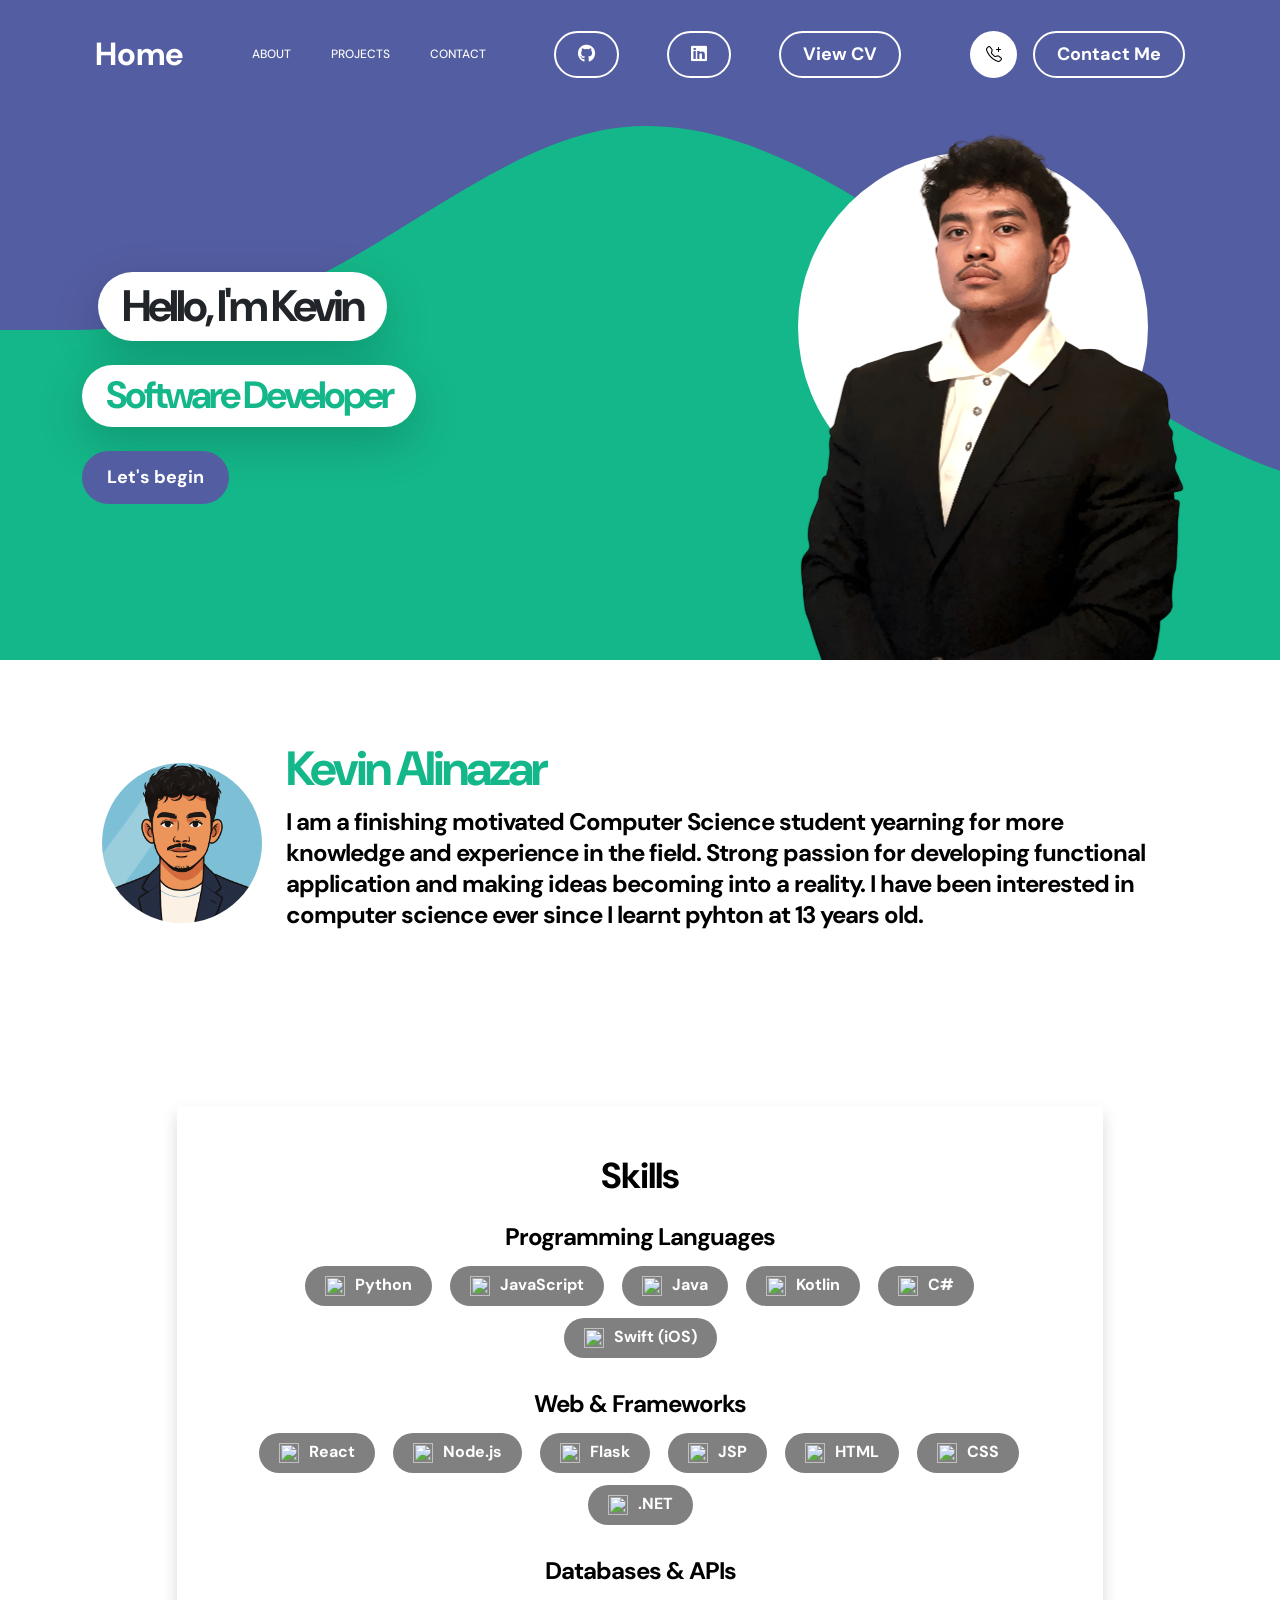
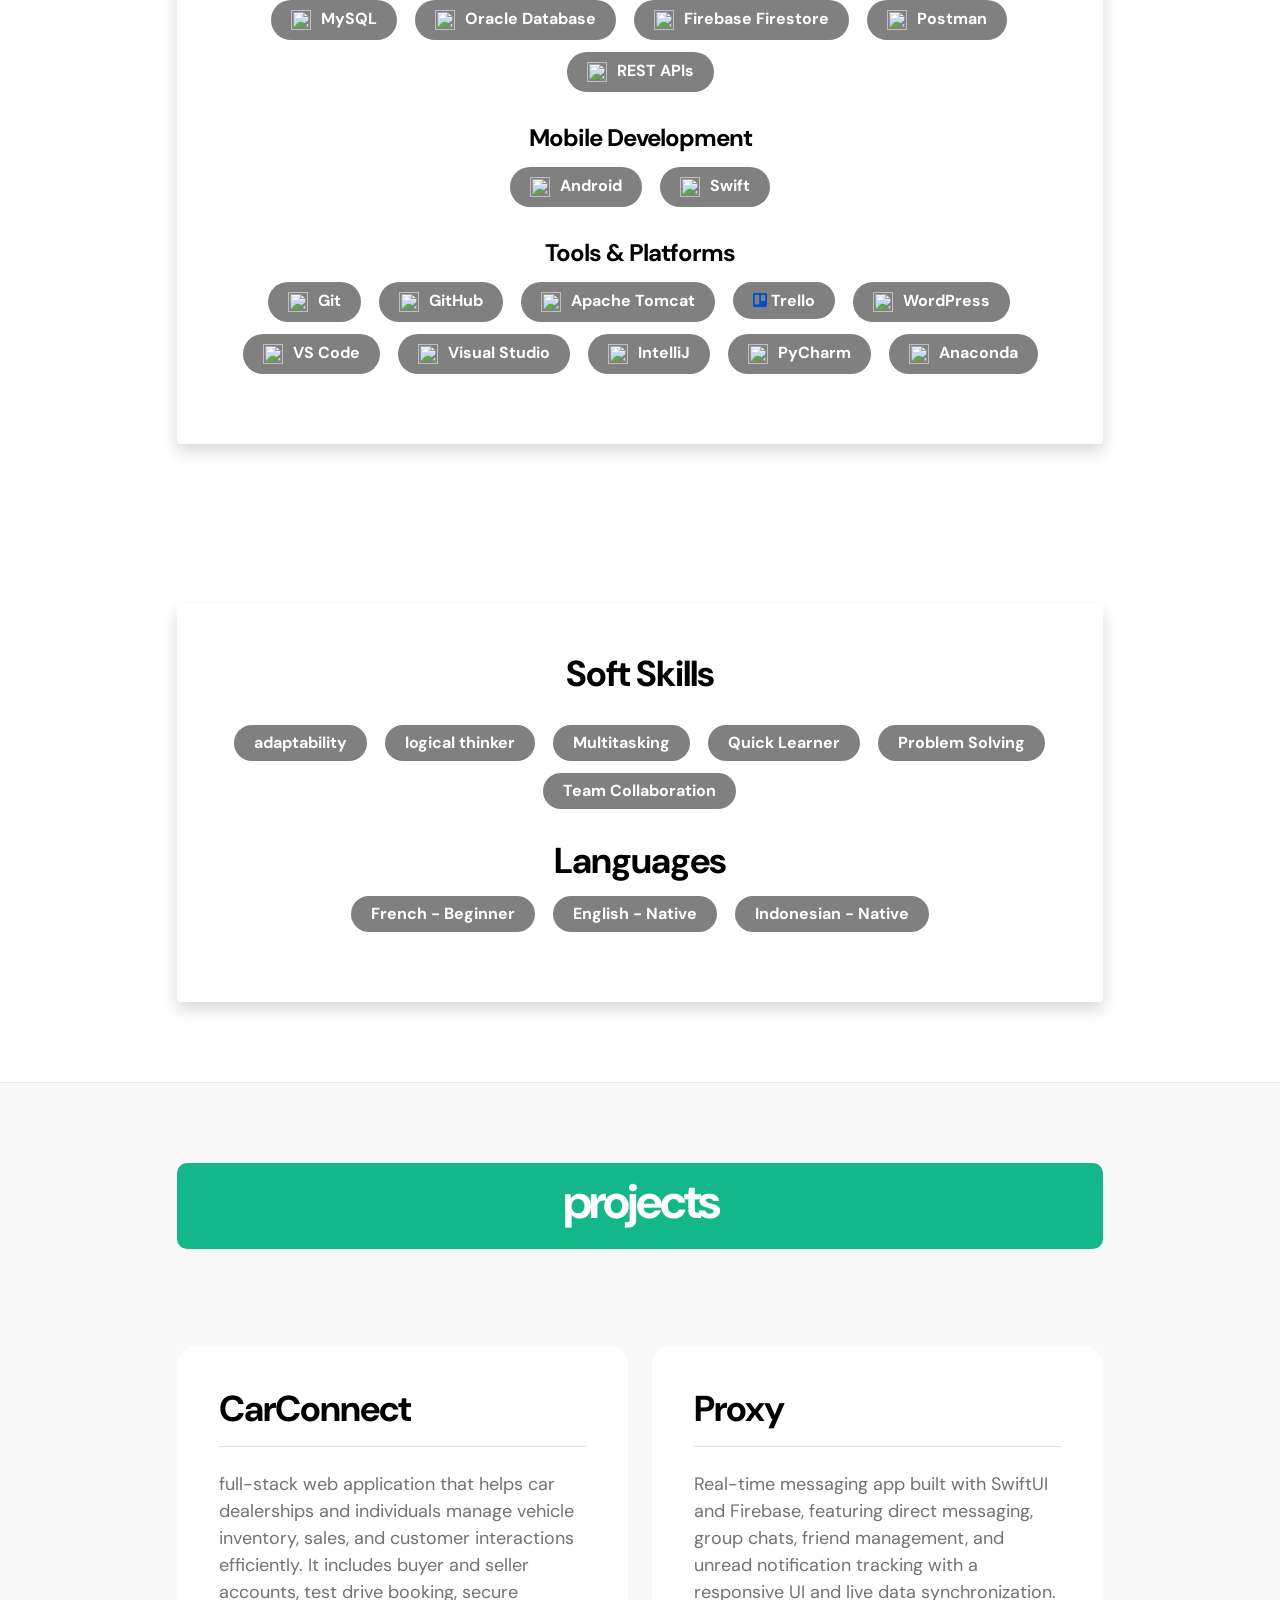
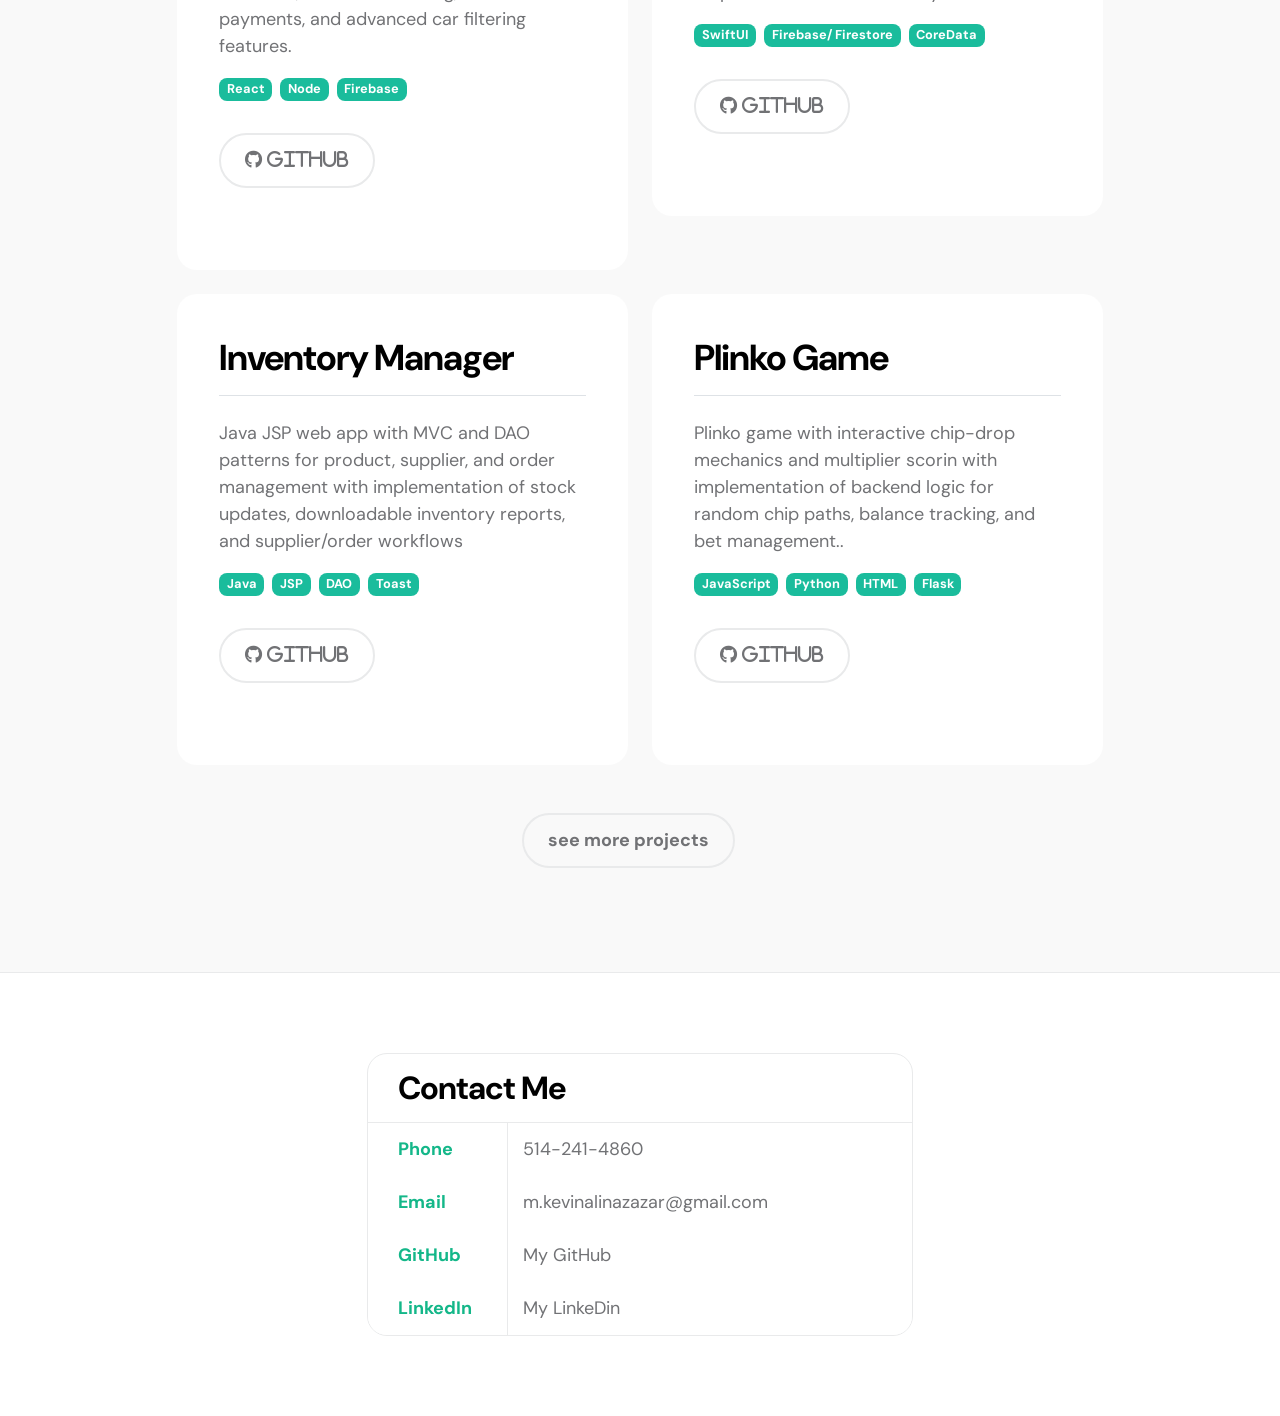
==== commit 1fcd20a2: "add project" ====
--- a/index.html
+++ b/index.html
@@ -82,8 +82,8 @@
 
                     <div class="d-lg-flex align-items-center d-none ms-5">
                         <a class="custom-btn btn"
-                            href="Cv/Kevin_alinazar_cv.docx" 
-                            donwload>Donwnload CV</a></a>
+                            href="Cv/KevinCV.pdf" 
+                            donwload>View CV</a></a>
                     </div>
 
 
@@ -355,6 +355,57 @@
                             </div>
 
                             <div class="row pt-lg-5">
+                                
+                                <div class="col-lg-6 col-12">
+                                    <div class="projects-thumb">
+                                        <div class="d-flex flex-wrap align-items-center border-bottom mb-4 pb-3">
+                                            <h3 class="mb-0">CarConnect</h3>
+                                        </div>
+                                        
+                                        <p> full-stack web application that helps car dealerships and individuals manage vehicle inventory, 
+                                            sales, and customer interactions efficiently. It includes buyer and seller accounts, test drive 
+                                            booking, secure payments, and advanced car filtering features.</p>
+                                            
+                                            
+                                            <div class="project-badges mb-3">
+                                                <span class="badge badge-tech me-1">React</span>
+                                                <span class="badge badge-tech me-1">Node</span>
+                                                <span class="badge badge-tech me-1">Firebase</span>
+                                            </div>
+                                            
+                                            <a href="https://github.com/Hellotoday123/CarConnect"
+                                            class="custom-btn custom-border-btn btn mt-3"
+                                            target="_blank" 
+                                            rel="noopener noreferrer">
+                                            <span class="fa-brands fa-github"> GitHub </span></a>
+                                        </div>
+                                    </div>
+                                
+                                <div class="col-lg-6 col-12">
+                                    <div class="projects-thumb">
+                                        <div class="d-flex flex-wrap align-items-center border-bottom mb-4 pb-3">
+                                            <h3 class="mb-0">Proxy</h3>
+                                        </div>
+                                        
+                                        <p>Real-time messaging app built with SwiftUI and Firebase, featuring direct messaging, 
+                                            group chats, friend management, and unread notification tracking with a responsive UI 
+                                            and live data synchronization.</p>
+                                            
+                                            
+                                            <div class="project-badges mb-3">
+                                                <span class="badge badge-tech me-1">SwiftUI</span>
+                                                <span class="badge badge-tech me-1">Firebase/ Firestore</span>
+                                                <span class="badge badge-tech me-1">CoreData</span>
+                                            </div>
+                                            
+                                            <a href="https://github.com/Hellotoday123/Proxy"
+                                            class="custom-btn custom-border-btn btn mt-3"
+                                            target="_blank" 
+                                            rel="noopener noreferrer">
+                                            <span class="fa-brands fa-github"> GitHub </span></a>
+                                        </div>
+                                    </div>
+
                                 <div class="col-lg-6 col-12">
                                     <div class="projects-thumb">
                                         <div class="d-flex flex-wrap align-items-center border-bottom mb-4 pb-3">
@@ -379,9 +430,9 @@
                                             <span class="fa-brands fa-github"> GitHub </span></a>
                                     </div>
                                 </div>
-
+                                        
                                 <div class="col-lg-6 col-12">
-                                    <div class="projects-thumb projects-thumb-up">
+                                    <div class="projects-thumb">
                                         <div class="d-flex flex-wrap align-items-center border-bottom mb-4 pb-3">
                                             <h3 class="mb-0">Plinko Game</h3>
                                         </div>
@@ -402,60 +453,12 @@
                                             <span class="fa-brands fa-github"> GitHub </span></a>
                                     </div>
                                 </div>
-
-                                <div class="col-lg-6 col-12">
-                                    <div class="projects-thumb">
-                                        <div class="d-flex flex-wrap align-items-center border-bottom mb-4 pb-3">
-                                            <h3 class="mb-0">Hangman Game</h3>
-                                        </div>
-
-                                        <p>Interactive Hangman game based on football players, dynamic word selection, input validation and game state tracking</p>
-
-                                        <div class="project-badges mb-3">
-                                            <span class="badge badge-tech me-1">JavaScript</span>
-                                            <span class="badge badge-tech me-1">Python</span>
-                                            <span class="badge badge-tech me-1">HTML</span>
-                                            <span class="badge badge-tech me-1">Flask</span>
-                                        </div>
-
-                                        <a href="https://github.com/Hellotoday123/Hangman"
-                                            class="custom-btn custom-border-btn btn mt-3"
-                                            target="_blank" 
-                                            rel="noopener noreferrer">
-                                            <span class="fa-brands fa-github"> GitHub </span></a>
-                                    </div>
-                                </div>
-
-                                <div class="col-lg-6 col-12">
-                                    <div class="projects-thumb projects-thumb-up">
-                                        <div class="d-flex flex-wrap align-items-center border-bottom mb-4 pb-3">
-                                            <h3 class="mb-0">Meal Planning System </h3>
-
-                                        </div>
-
-                                        <p>Planned the process of project development within a team and designed a meal planning system application</p>
-
-                                        <div class="project-badges mb-3">
-                                            <span class="badge badge-tech me-1">UML</span>
-                                            <span class="badge badge-tech me-1">Agile/ Scrum</span>
-                                            <span class="badge badge-tech me-1">Requirement Analysis</span>
-                                        </div>
-
-                                        <a href="https://github.com/Hellotoday123/Meal-Planning-System"
-                                            class="custom-btn custom-border-btn btn mt-3"
-                                            target="_blank" 
-                                            rel="noopener noreferrer">
-                                                <span class="fa-brands fa-github"> GitHub </span></a>
-                                    </div>
-                                </div>
                             </div>
                         </div>
 
                         <style>
-                            /* Default: show "see more", hide "see less" */
                             #seeMoreBtn .when-expanded { display: none; }
 
-                            /* When the collapse is open, Bootstrap sets aria-expanded="true" on the button */
                             #seeMoreBtn[aria-expanded="true"] .when-expanded { display: inline; }
                             #seeMoreBtn[aria-expanded="true"] .when-collapsed { display: none; }
                             </style>
@@ -481,7 +484,8 @@
                                             <div class="d-flex flex-wrap align-items-center border-bottom mb-4 pb-3">
                                             <h3 class="mb-0">Password Manager</h3>
                                             </div>
-                                            <p>A web-based application to securely generate, store, and manage user passwords using encryption and secure practices, with features like password creation, retrieval, and user authentication</p>
+                                            <p>A web-based application to securely generate, store, and manage user passwords using encryption and secure 
+                                                practices, with features like password creation, retrieval, and user authentication</p>
                                             <div class="project-badges mb-3">
                                             <span class="badge badge-tech me-1">JavaScript</span>
                                             <span class="badge badge-tech me-1">HTML</span>
@@ -498,7 +502,8 @@
                                             <div class="d-flex flex-wrap align-items-center border-bottom mb-4 pb-3">
                                             <h3 class="mb-0">Product Manager</h3>
                                             </div>
-                                            <p>A tool for managing product inventories, allowing users to add, edit, and track product details in a structured dashboard with CRUD functionality.</p>
+                                            <p>A tool for managing product inventories, allowing users to add, edit, and track product details in a 
+                                                structured dashboard with CRUD functionality.</p>
                                             <div class="project-badges mb-3">
                                             <span class="badge badge-tech me-1">C#</span>
                                             </div>
@@ -510,21 +515,51 @@
                                     </div>
 
                                     <div class="col-lg-6 col-12">
-                                        <div class="projects-thumb">
-                                            <div class="d-flex flex-wrap align-items-center border-bottom mb-4 pb-3">
-                                            <h3 class="mb-0">CarConnect</h3>
-                                            </div>
-                                            <p>A full-stack web application that helps car dealerships and individuals manage vehicle inventory, sales, and customer interactions efficiently. It includes buyer and seller accounts, test drive booking, secure payments, and advanced car filtering features.</p>
-                                            <div class="project-badges mb-3">
-                                            <span class="badge badge-tech me-1">React</span>
-                                            <span class="badge badge-tech me-1">Node</span>
-                                            </div>
-                                            <a href="https://github.com/Hellotoday123/CarConnect"
-                                            class="custom-btn custom-border-btn btn mt-3" target="_blank" rel="noopener noreferrer">
-                                            <span class="fa-brands fa-github"></span> GitHub
-                                            </a>
-                                        </div>
-                                    </div>
+                                    <div class="projects-thumb">
+                                        <div class="d-flex flex-wrap align-items-center border-bottom mb-4 pb-3">
+                                            <h3 class="mb-0">Hangman Game</h3>
+                                        </div>
+
+                                        <p>Interactive Hangman game based on football players, dynamic word selection, input validation and game state 
+                                            tracking</p>
+
+                                        <div class="project-badges mb-3">
+                                            <span class="badge badge-tech me-1">JavaScript</span>
+                                            <span class="badge badge-tech me-1">Python</span>
+                                            <span class="badge badge-tech me-1">HTML</span>
+                                            <span class="badge badge-tech me-1">Flask</span>
+                                        </div>
+
+                                        <a href="https://github.com/Hellotoday123/Hangman"
+                                            class="custom-btn custom-border-btn btn mt-3"
+                                            target="_blank" 
+                                            rel="noopener noreferrer">
+                                            <span class="fa-brands fa-github"> GitHub </span></a>
+                                    </div>
+                                </div>
+
+                                <div class="col-lg-6 col-12">
+                                    <div class="projects-thumb">
+                                        <div class="d-flex flex-wrap align-items-center border-bottom mb-4 pb-3">
+                                            <h3 class="mb-0">Meal Planning System </h3>
+
+                                        </div>
+
+                                        <p>Planned the process of project development within a team and designed a meal planning system application</p>
+
+                                        <div class="project-badges mb-3">
+                                            <span class="badge badge-tech me-1">UML</span>
+                                            <span class="badge badge-tech me-1">Agile/ Scrum</span>
+                                            <span class="badge badge-tech me-1">Requirement Analysis</span>
+                                        </div>
+
+                                        <a href="https://github.com/Hellotoday123/Meal-Planning-System"
+                                            class="custom-btn custom-border-btn btn mt-3"
+                                            target="_blank" 
+                                            rel="noopener noreferrer">
+                                                <span class="fa-brands fa-github"> GitHub </span></a>
+                                    </div>
+                                </div>
                                 </div>
                             </div>
 
